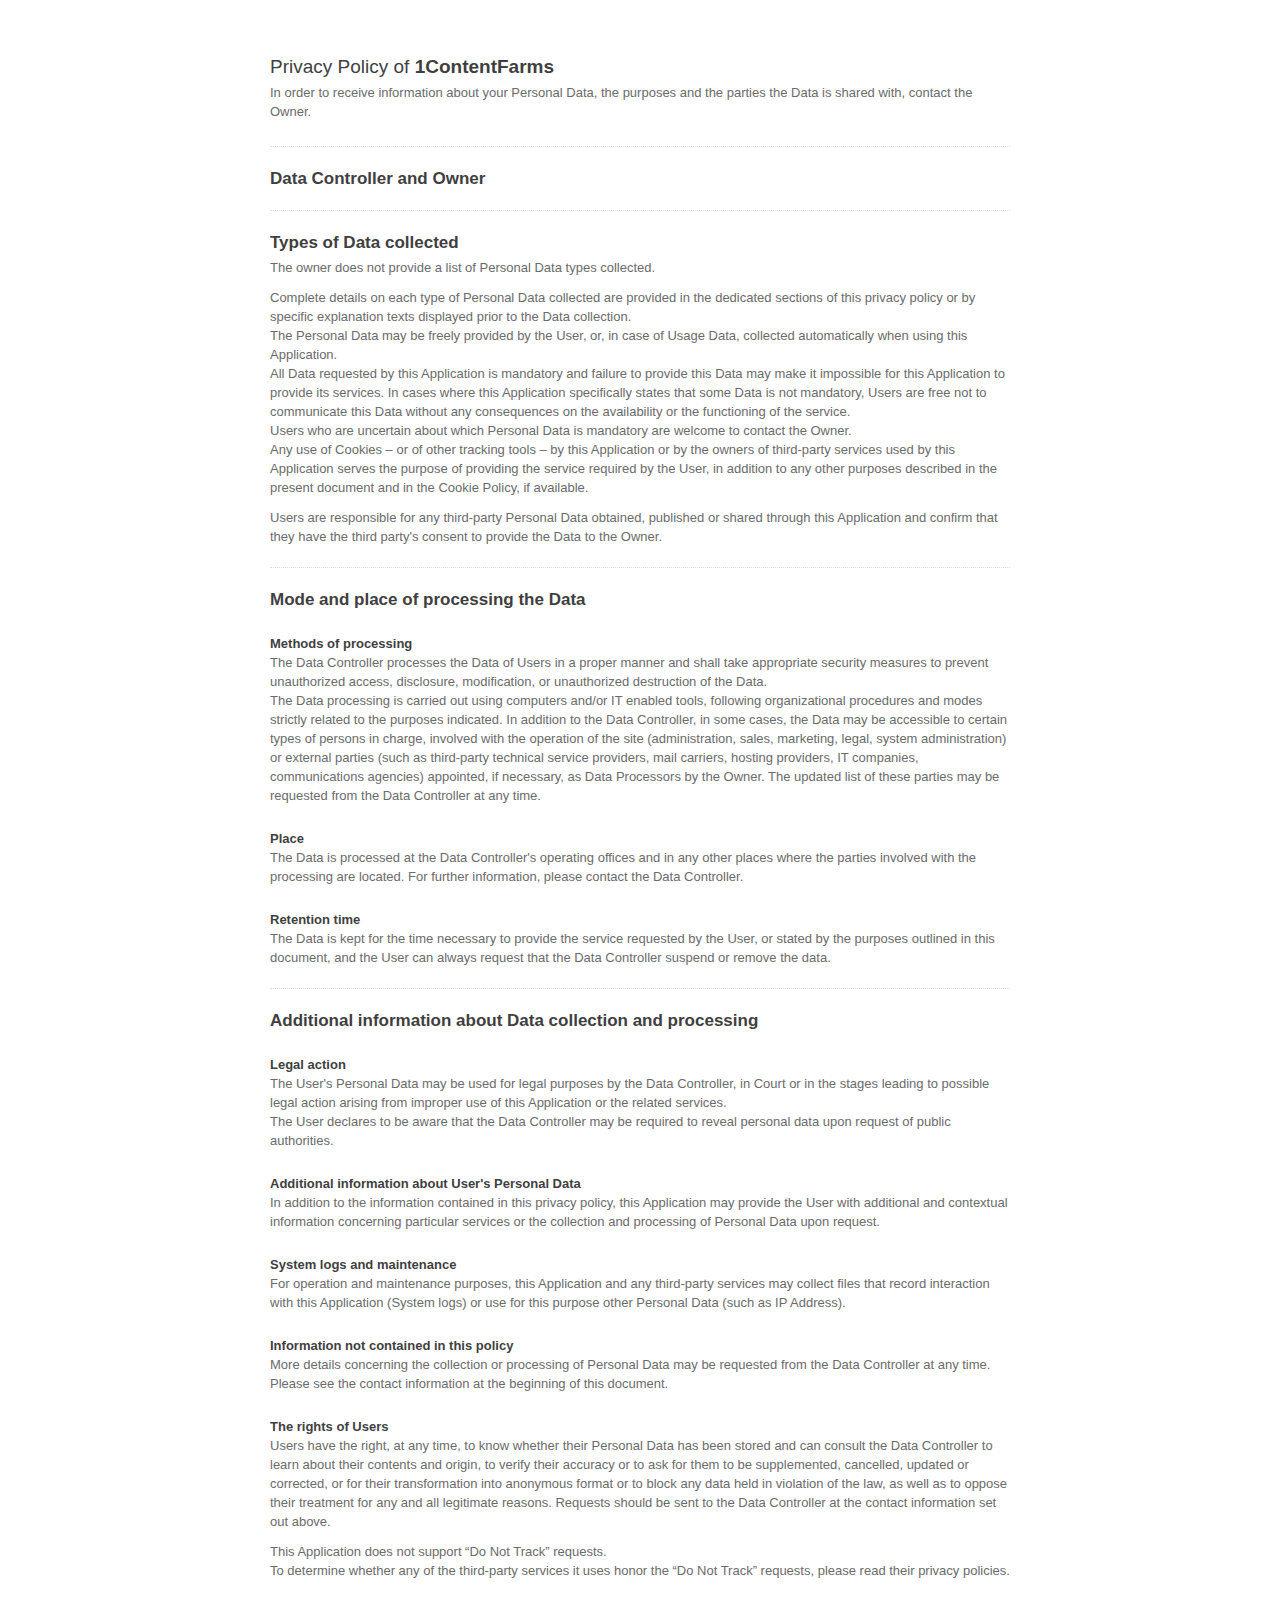
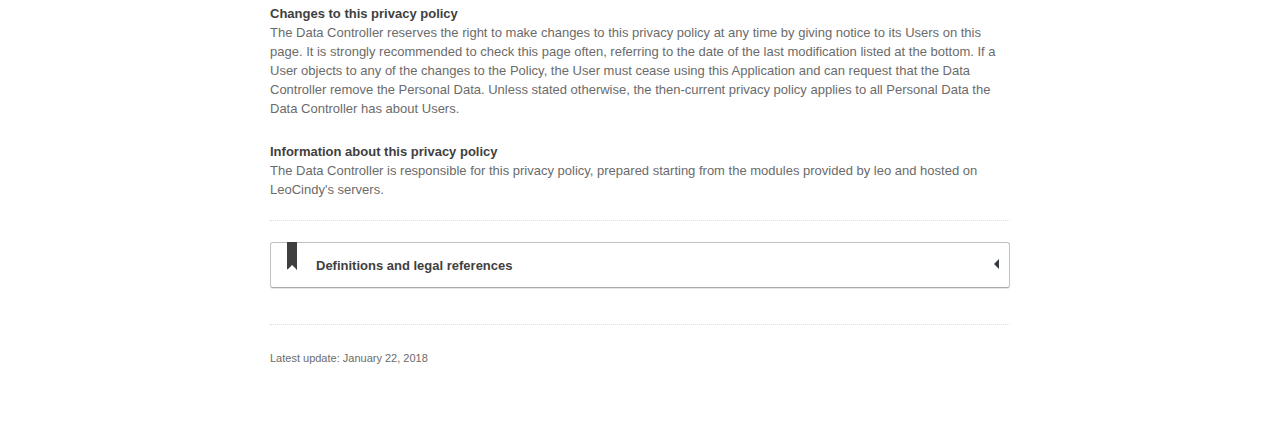
==== batteryApp/privacyPolicy/index.html @ fd8a0609 "upload PrivacyPolicy" ====
<!DOCTYPE html>
<html id="leo_policy" class="leo_fixed_policy">
<head>


    <title>Privacy Policy of 1ContentFarms</title>

    <meta content="This Application collects some Personal Data from its Users." name="description">
    <meta content="privacy policy" name="keywords">

    <meta http-equiv="Content-Language" content="en">
    <meta name="robots" content="noindex, follow">

    <meta http-equiv="Content-Type" content="text/html; charset=utf-8">

    <meta name="viewport" content="width=device-width">

    <link href="privacyPolicy.css" media="screen" rel="stylesheet" type="text/css">
    <script src="privacyPolicy.js" type="text/javascript"></script>

    <style type="text/css">#leo_policy #wbars {
        height: 648px;
    }
    </style>
</head>
<body>


<div id="wbars_all">
    <div class="l_container l_base_container">
        <div id="wbars">
            <div class="l_content legal_pp">


                <div class="l_header">

                    <h1>Privacy Policy of <strong>1ContentFarms</strong></h1>

                    <p>In order to receive information about your Personal Data, the purposes and the parties the Data
                        is shared with, contact the Owner.</p>
                </div> <!-- /header -->


                <div class="one_line_col">

                    <h2 id="owner_of_the_data">Data Controller and Owner</h2>


                </div> <!-- /one_line_col -->


                <div class="one_line_col">

                    <h2 id="types_of_data">Types of Data collected</h2>

                    <p>The owner does not provide a list of Personal Data types collected.</p>


                    <p>Complete details on each type of Personal Data collected are provided in the dedicated sections
                        of this privacy policy or by specific explanation texts displayed prior to the Data
                        collection.<br>The Personal Data may be freely provided by the User, or, in case of Usage Data,
                        collected automatically when using this Application.<br>All Data requested by this Application
                        is mandatory and failure to provide this Data may make it impossible for this Application to
                        provide its services. In cases where this Application specifically states that some Data is not
                        mandatory, Users are free not to communicate this Data without any consequences on the
                        availability or the functioning of the service.<br>Users who are uncertain about which Personal
                        Data is mandatory are welcome to contact the Owner.<br>Any use of Cookies – or of other tracking
                        tools – by this Application or by the owners of third-party services used by this Application
                        serves the purpose of providing the service required by the User, in addition to any other
                        purposes described in the present document and in the Cookie Policy, if available.</p>
                    <p>Users are responsible for any third-party Personal Data obtained, published or shared through
                        this Application and confirm that they have the third party's consent to provide the Data to the
                        Owner.</p>

                </div> <!-- /one_line_col -->


                <div class="one_line_col">

                    <h2 id="place_of_processing">Mode and place of processing the Data</h2>

                    <h3>Methods of processing</h3>

                    <p>The Data Controller processes the Data of Users in a proper manner and shall take appropriate
                        security measures to prevent unauthorized access, disclosure, modification, or unauthorized
                        destruction of the Data.<br>The Data processing is carried out using computers and/or IT enabled
                        tools, following organizational procedures and modes strictly related to the purposes indicated.
                        In addition to the Data Controller, in some cases, the Data may be accessible to certain types
                        of persons in charge, involved with the operation of the site (administration, sales, marketing,
                        legal, system administration) or external parties (such as third-party technical service
                        providers, mail carriers, hosting providers, IT companies, communications agencies) appointed,
                        if necessary, as Data Processors by the Owner. The updated list of these parties may be
                        requested from the Data Controller at any time.</p>

                    <h3>Place</h3>

                    <p>The Data is processed at the Data Controller's operating offices and in any other places where
                        the parties involved with the processing are located. For further information, please contact
                        the Data Controller.</p>

                    <h3>Retention time</h3>

                    <p>The Data is kept for the time necessary to provide the service requested by the User, or stated
                        by the purposes outlined in this document, and the User can always request that the Data
                        Controller suspend or remove the data.</p>

                </div> <!-- /one_line_col -->


                <div class="one_line_col">

                    <h2 id="further_data_processing_info">Additional information about Data collection and
                        processing</h2>

                    <h3>Legal action</h3>
                    <p>
                        The User's Personal Data may be used for legal purposes by the Data Controller, in Court or in
                        the stages leading to possible legal action arising from improper use of this Application or the
                        related services.<br>The User declares to be aware that the Data Controller may be required to
                        reveal personal data upon request of public authorities.
                    </p>

                    <h3>Additional information about User's Personal Data</h3>
                    <p>
                        In addition to the information contained in this privacy policy, this Application may provide
                        the User with additional and contextual information concerning particular services or the
                        collection and processing of Personal Data upon request.
                    </p>

                    <h3>System logs and maintenance</h3>
                    <p>
                        For operation and maintenance purposes, this Application and any third-party services may
                        collect files that record interaction with this Application (System logs) or use for this
                        purpose other Personal Data (such as IP Address).
                    </p>

                    <h3>Information not contained in this policy</h3>
                    <p>
                        More details concerning the collection or processing of Personal Data may be requested from the
                        Data Controller at any time. Please see the contact information at the beginning of this
                        document.
                    </p>

                    <h3>The rights of Users</h3>
                    <p>
                        Users have the right, at any time, to know whether their Personal Data has been stored and can
                        consult the Data Controller to learn about their contents and origin, to verify their accuracy
                        or to ask for them to be supplemented, cancelled, updated or corrected, or for their
                        transformation into anonymous format or to block any data held in violation of the law, as well
                        as to oppose their treatment for any and all legitimate reasons. Requests should be sent to the
                        Data Controller at the contact information set out above.
                    </p>
                    <p>
                        This Application does not support “Do Not Track” requests.<br>To determine whether any of the
                        third-party services it uses honor the “Do Not Track” requests, please read their privacy
                        policies.
                    </p>

                    <h3>Changes to this privacy policy</h3>
                    <p>
                        The Data Controller reserves the right to make changes to this privacy policy at any time by
                        giving notice to its Users on this page. It is strongly recommended to check this page often,
                        referring to the date of the last modification listed at the bottom. If a User objects to any of
                        the changes to the Policy, the User must cease using this Application and can request that the
                        Data Controller remove the Personal Data. Unless stated otherwise, the then-current privacy
                        policy applies to all Personal Data the Data Controller has about Users.
                    </p>

                    <h3>Information about this privacy policy</h3>
                    <p>
                        The Data Controller is responsible for this privacy policy, prepared starting from the modules
                        provided by leo and hosted on LeoCindy's servers.
                    </p>

                </div> <!-- /one_line_col -->

                <div class="one_line_col">

                    <div class="box_primary box_10 definitions expand collapsed">

                        <h3 class="expand-click w_icon_24 icon_ribbon">
                            Definitions and legal references
                        </h3>

                        <div class="expand-content" style="display: none;">

                            <h4>Personal Data (or Data)</h4>
                            <p>Any information regarding a natural person, a legal person, an institution or an
                                association, which is, or can be, identified, even indirectly, by reference to any other
                                information, including a personal identification number.</p>

                            <h4>Usage Data</h4>
                            <p>Information collected automatically from this Application (or third-party services
                                employed in this Application), which can include: the IP addresses or domain names of
                                the computers utilized by the Users who use this Application, the URI addresses (Uniform
                                Resource Identifier), the time of the request, the method utilized to submit the request
                                to the server, the size of the file received in response, the numerical code indicating
                                the status of the server's answer (successful outcome, error, etc.), the country of
                                origin, the features of the browser and the operating system utilized by the User, the
                                various time details per visit (e.g., the time spent on each page within the
                                Application) and the details about the path followed within the Application with special
                                reference to the sequence of pages visited, and other parameters about the device
                                operating system and/or the User's IT environment.</p>

                            <h4>User</h4>
                            <p>The individual using this Application, which must coincide with or be authorized by the
                                Data Subject, to whom the Personal Data refers.</p>

                            <h4>Data Subject</h4>
                            <p>The legal or natural person to whom the Personal Data refers.</p>

                            <h4>Data Processor (or Data Supervisor)</h4>
                            <p>The natural person, legal person, public administration or any other body, association or
                                organization authorized by the Data Controller to process the Personal Data in
                                compliance with this privacy policy.</p>

                            <h4>Data Controller (or Owner)</h4>
                            <p>The natural person, legal person, public administration or any other body, association or
                                organization with the right, also jointly with another Data Controller, to make
                                decisions regarding the purposes, and the methods of processing of Personal Data and the
                                means used, including the security measures concerning the operation and use of this
                                Application. The Data Controller, unless otherwise specified, is the Owner of this
                                Application.</p>

                            <h4>This Application</h4>
                            <p>The hardware or software tool by which the Personal Data of the User is collected.</p>


                            <hr>

                            <h4>Legal information</h4>
                            <p>Notice to European Users: this privacy statement has been prepared in fulfillment of the
                                obligations under Art. 10 of EC Directive n. 95/46/EC, and under the provisions of
                                Directive 2002/58/EC, as revised by Directive 2009/136/EC, on the subject of
                                Cookies.</p>
                            <p>This privacy policy relates solely to this Application.</p>

                        </div> <!-- /expand-content -->

                    </div> <!-- /box_primary -->

                </div> <!-- /one_line_col -->


                <div class="l_footer">

                    <p>
                        Latest update: January 22, 2018
                    </p>
                </div> <!-- /footer -->

            </div> <!-- /content -->
        </div> <!-- /wbars -->


    </div> <!-- /container base_container -->
</div> <!-- /wbars_wrapper -->


<script type="text/javascript">

    var privacyPolicy = new PrivacyPolicy({
        id: 1037308,
        noBrand: true
    });

    $(document).ready(function () {

        privacyPolicy.start();

        $(".expand-content").hide();
        $(".expand").addClass("collapsed");
        $(".expand .expand-click").click(function () {
            $(this).parents(".expand").toggleClass("collapsed");
            $(this).parents(".expand").toggleClass("expanded");
            $(this).parents(".expand-item").toggleClass("hover");
            $(this).children('.icon-17').toggleClass("icon-expand");
            $(this).children('.icon-17').toggleClass("icon-collapse");
            $(this).parents('.expand').children('.expand-content').slideToggle("fast");
        });

    });

</script>


</body>
</html>
---- batteryApp/privacyPolicy/privacyPolicy.css ----
html#leo_policy, #leo_policy body {
    margin: 0;
    padding: 0
}

html#leo_policy {
    overflow-y: scroll;
    font-size: 100%;
    -webkit-text-size-adjust: 100%;
    -ms-text-size-adjust: 100%
}

#leo_policy h1, #leo_policy h2, #leo_policy h3, #leo_policy h4, #leo_policy h5, #leo_policy h6, #leo_policy p, #leo_policy blockquote, #leo_policy pre, #leo_policy a, #leo_policy abbr, #leo_policy acronym, #leo_policy address, #leo_policy cite, #leo_policy code, #leo_policy del, #leo_policy dfn, #leo_policy em, #leo_policy img, #leo_policy q, #leo_policy s, #leo_policy samp, #leo_policy small, #leo_policy strike, #leo_policy strong, #leo_policy sub, #leo_policy sup, #leo_policy tt, #leo_policy var, #leo_policy dd, #leo_policy dl, #leo_policy dt, #leo_policy li, #leo_policy ol, #leo_policy ul, #leo_policy fieldset, #leo_policy form, #leo_policy label, #leo_policy legend, #leo_policy button, #leo_policy table, #leo_policy caption, #leo_policy tbody, #leo_policy tfoot, #leo_policy thead, #leo_policy tr, #leo_policy th, #leo_policy td {
    margin: 0;
    padding: 0;
    border: 0;
    font-weight: normal;
    font-style: normal;
    font-size: 100%;
    line-height: 1;
    font-family: inherit
}

#leo_policy table {
    border-collapse: collapse;
    border-spacing: 0
}

#leo_policy ol, #leo_policy ul {
    list-style: none
}

#leo_policy q:before, #leo_policy q:after, #leo_policy blockquote:before, #leo_policy blockquote:after {
    content: ""
}

#leo_policy a:focus {
    outline: thin dotted
}

#leo_policy a:hover, #leo_policy a:active {
    outline: 0
}

#leo_policy article, #leo_policy aside, #leo_policy details, #leo_policy figcaption, #leo_policy figure, #leo_policy footer, #leo_policy header, #leo_policy hgroup, #leo_policy nav, #leo_policy section {
    display: block
}

#leo_policy audio, #leo_policy canvas, #leo_policy video {
    display: inline-block;
    *display: inline;
    *zoom: 1
}

#leo_policy audio:not([controls]) {
    display: none
}

#leo_policy sub, #leo_policy sup {
    font-size: 75%;
    line-height: 0;
    position: relative;
    vertical-align: baseline
}

#leo_policy sup {
    top: -0.5em
}

#leo_policy sub {
    bottom: -0.25em
}

#leo_policy img {
    border: 0;
    -ms-interpolation-mode: bicubic
}

#leo_policy button, #leo_policy input, #leo_policy select, #leo_policy textarea {
    font-size: 100%;
    margin: 0;
    vertical-align: baseline;
    *vertical-align: middle
}

#leo_policy button, #leo_policy input {
    line-height: normal;
    *overflow: visible
}

#leo_policy button::-moz-focus-inner, #leo_policy input::-moz-focus-inner {
    border: 0;
    padding: 0
}

#leo_policy button, #leo_policy input[type="button"], #leo_policy input[type="reset"], #leo_policy input[type="submit"] {
    cursor: pointer;
    -webkit-appearance: button
}

#leo_policy input[type="search"] {
    -webkit-appearance: textfield;
    -webkit-box-sizing: content-box;
    -moz-box-sizing: content-box;
    box-sizing: content-box
}

#leo_policy input[type="search"]::-webkit-search-decoration {
    -webkit-appearance: none
}

#leo_policy textarea {
    overflow: auto;
    vertical-align: top
}

html#leo_policy {
    -webkit-font-smoothing: antialiased
}

#leo_policy p {
    font-size: 13px;
    font-weight: normal;
    line-height: 18px;
    margin-bottom: 9px
}

#leo_policy p small {
    font-size: 11px;
    color: #bfbfbf
}

#leo_policy h1, #leo_policy h2, #leo_policy h3, #leo_policy h4, #leo_policy h5, #leo_policy h6 {
    font-weight: bold;
    color: #59636d
}

#leo_policy h1 {
    margin-bottom: 18px;
    font-size: 30px;
    line-height: 36px
}

#leo_policy h1 small {
    font-size: 18px
}

#leo_policy h2 {
    font-size: 24px;
    margin-bottom: 18px;
    line-height: 27px
}

#leo_policy h2 small {
    font-size: 14px
}

#leo_policy h3, #leo_policy h4, #leo_policy h5, #leo_policy h6 {
    margin-bottom: 9px
}

#leo_policy h3 {
    font-size: 18px
}

#leo_policy h3 small {
    font-size: 14px
}

#leo_policy h4 {
    font-size: 16px
}

#leo_policy h4 small {
    font-weight: bold;
    font-size: 13px
}

#leo_policy h5 {
    font-size: 14px
}

#leo_policy h6 {
    font-size: 13px;
    color: #bfbfbf;
    text-transform: uppercase
}

#leo_policy ul ul, #leo_policy ul ol, #leo_policy ol ol, #leo_policy ol ul {
    margin: 0
}

#leo_policy ul.styled, #leo_policy ul {
    list-style: disc;
    padding-top: 5px
}

#leo_policy ul.styled li, #leo_policy ul li {
    list-style: disc;
    line-height: 19px;
    font-size: 13px;
    margin-left: 30px;
    margin-top: 2px
}

#leo_policy ol {
    list-style: decimal
}

#leo_policy ul.unstyled {
    list-style: none;
    margin-left: 0
}

#leo_policy dl {
    margin-bottom: 18px
}

#leo_policy dl dt, #leo_policy dl dd {
    line-height: 18px
}

#leo_policy dl dt {
    font-weight: bold
}

#leo_policy dl dd {
    margin-left: 9px
}

#leo_policy hr {
    margin: 0 0 19px;
    border: 0;
    border-bottom: 1px solid #eee
}

#leo_policy strong {
    font-style: inherit;
    font-weight: bold
}

#leo_policy em {
    font-style: italic;
    font-weight: inherit;
    line-height: inherit
}

#leo_policy .muted {
    color: #bfbfbf
}

#leo_policy blockquote {
    margin-bottom: 18px;
    border-left: 5px solid #eee;
    padding-left: 15px
}

#leo_policy blockquote p {
    font-size: 14px;
    font-weight: 300;
    line-height: 18px;
    margin-bottom: 0
}

#leo_policy blockquote small {
    display: block;
    font-size: 12px;
    font-weight: 300;
    line-height: 18px;
    color: #bfbfbf
}

#leo_policy blockquote small:before {
    content: '\2014 \00A0'
}

#leo_policy address {
    display: block;
    line-height: 18px;
    margin-bottom: 18px
}

#leo_policy code, #leo_policy pre {
    padding: 0 3px 2px;
    font-family: Monaco, Andale Mono, Courier New, monospace;
    font-size: 12px;
    -webkit-border-radius: 3px;
    -moz-border-radius: 3px;
    border-radius: 3px
}

#leo_policy code {
    background-color: #fee9cc;
    color: rgba(0, 0, 0, 0.75);
    padding: 1px 3px
}

#leo_policy pre {
    background-color: #f5f5f5;
    display: block;
    padding: 17px;
    margin: 0 0 18px;
    line-height: 18px;
    font-size: 12px;
    border: 1px solid #ccc;
    border: 1px solid rgba(0, 0, 0, 0.15);
    -webkit-border-radius: 3px;
    -moz-border-radius: 3px;
    border-radius: 3px;
    white-space: pre;
    white-space: pre-wrap;
    word-wrap: break-word
}

#leo_policy .breadcrumbs {
    padding: 0 0 10px 0;
    margin-bottom: 30px;
    border-bottom: 1px solid #f6f6f6;
    width: 100%
}

#leo_policy .breadcrumbs > li {
    float: left;
    filter: alpha(opacity=50);
    -khtml-opacity: .5;
    -moz-opacity: .5;
    opacity: .5
}

#leo_policy .breadcrumbs > li:not(:last-child):after {
    color: #333b43;
    padding: 0 10px;
    content: "\203a"
}

#leo_policy .breadcrumbs + .pills, #leo_policy .breadcrumbs + .sec_tabs {
    margin-top: -15px
}

#leo_policy .table {
    display: table;
    border-collapse: collapse;
    padding: 0 !important;
    margin: 0
}

#leo_policy .cust_row {
    display: table-row;
    margin: 0
}

#leo_policy .column {
    display: table-cell;
    vertical-align: top;
    padding: 30px
}

#leo_policy .box_primary {
    border: 1px solid #c0c1c1;
    border-bottom-color: #a8aaab;
    -webkit-box-shadow: 0 1px 0 #ebebec;
    -moz-box-shadow: 0 1px 0 #ebebec;
    box-shadow: 0 1px 0 #ebebec;
    -webkit-box-shadow: 0 1px 0 rgba(0, 0, 0, 0.1);
    -moz-box-shadow: 0 1px 0 rgba(0, 0, 0, 0.1);
    box-shadow: 0 1px 0 rgba(0, 0, 0, 0.1);
    background: #FFF
}

#leo_policy .box_content {
    -webkit-border-radius: 4px;
    -moz-border-radius: 4px;
    border-radius: 4px;
    padding: 30px
}

#leo_policy .box_content .l_content {
    padding: 30px
}

#leo_policy .box_content .l_content > hr {
    width: 686px;
    margin-left: -30px;
    margin-right: -30px
}

#leo_policy .box_content .aside {
    width: 191px;
    padding: 30px
}

#leo_policy .box_content .aside.aside-right {
    border-left: 1px solid #dfdfdf
}

#leo_policy .table > .box_content {
    padding: 0
}

#leo_policy .box_10 {
    padding: 10px;
    -webkit-border-radius: 3px;
    -moz-border-radius: 3px;
    border-radius: 3px;
    margin-bottom: 15px
}

#leo_policy .box_10 > h4 {
    margin-bottom: 0;
    font-size: 13px
}

#leo_policy .box_10 > .w_icon, #leo_policy .box_10.expand > .w_icon, #leo_policy .box_10 > .w_icon.expand-click, #leo_policy .box_10.expand > .w_icon.expand-click {
    padding-left: 45px;
    background-repeat: no-repeat;
    background-color: transparent;
    background-position-x: 10px;
    background-position-y: 7px;
    background-position: 10px 7px
}

#leo_policy .box_10 > .w_icon_16, #leo_policy .box_10.expand > .w_icon_16, #leo_policy .box_10 > .w_icon_16.expand-click, #leo_policy .box_10.expand > .w_icon_16.expand-click {
    padding-left: 40px;
    background-repeat: no-repeat;
    background-color: transparent;
    background-position-x: 11px;
    background-position-y: 11px;
    background-position: 11px 11px
}

#leo_policy .box_10 > .w_icon_24, #leo_policy .box_10.expand > .w_icon_24, #leo_policy .box_10 > .w_icon_24.expand-click, #leo_policy .box_10.expand > .w_icon_24.expand-click {
    padding-left: 45px;
    background-repeat: no-repeat;
    background-color: transparent;
    background-position-x: 10px;
    background-position-y: 10px;
    background-position: 10px 10px
}

#leo_policy .box_5 {
    padding: 5px;
    -webkit-border-radius: 3px;
    -moz-border-radius: 3px;
    border-radius: 3px;
    font-size: 11px;
    margin-bottom: 15px
}

#leo_policy .box_5 hr {
    padding-top: 5px;
    margin: 0 -5px 5px -5px;
    border: 0;
    border-bottom: 1px solid #ac3737
}

#leo_policy .box_5.w_icon_16 {
    padding-left: 30px;
    background-repeat: no-repeat;
    background-position-x: 8px;
    background-position-y: 6px;
    background-position: 8px 6px
}

#leo_policy .box_5.w_icon_16 hr {
    width: 100%;
    padding-left: 30px;
    padding-right: 5px;
    margin-left: -30px;
    margin-right: -5px
}

#leo_policy .box_5.w_icon_16.red {
    background-image: url([data-uri]%2F%2F%2F8AAAD%2F%2F%2F8AAAAAAAD%2F%2F%2F%2F%2F%2F%2F%2FT09P%2F%2F%2F%2F9%2Ff3Y2Nj9%2Ff39%2Ff3d3d3%2F%2F%2F%2F8%2FPz39%2Ff19fX%2B%2Fv79%2Ff34%2BPj5%2Bfn8%2FPz9%2Ff3%2F%2F%2F8ZO4GEAAAAGXRSTlMAEB0gMDNAUHSAgYSRoaWwsra3weLl5fLyUJhrdwAAAF1JREFUeF6NzUcWhCAAwFAQsIPOWCD3v6gPxLYjy7%2BJKE1Ok%2FxAD%2BMbFIB6wYIxLA%2FUbEJAc8PKHmG9oAOkArq8DICdgXCuLUA7EDkBsd%2BfWALnyXmXoNImpytR0AEwdQcUE5t8VQAAAABJRU5ErkJggg%3D%3D)
}

#leo_policy .box_thumb {
    background: #FFF;
    -webkit-box-shadow: 0 0 1px #a3a3a3, 0 1px 1px #a3a3a3;
    -moz-box-shadow: 0 0 1px #a3a3a3, 0 1px 1px #a3a3a3;
    box-shadow: 0 0 1px #a3a3a3, 0 1px 1px #a3a3a3;
    padding: 6px
}

#leo_policy footer {
    margin-top: 17px;
    padding-top: 17px;
    border-top: 1px solid #eee
}

#leo_policy hr {
    padding-top: 15px;
    margin: 0 0 15px 0
}

#leo_policy hr.primary {
    border: 0;
    border-bottom: 1px solid #dfdfdf;
    -webkit-box-shadow: 0 1px 0 #f7f7f7;
    -moz-box-shadow: 0 1px 0 #f7f7f7;
    box-shadow: 0 1px 0 #f7f7f7
}

#leo_policy .btn {
    cursor: pointer;
    display: inline-block;
    font-weight: bold;
    background-color: #f3f3f3;
    background-repeat: repeat-x;
    background-image: -khtml-gradient(linear, left top, left bottom, from(#fafafa), to(#f3f3f3));
    background-image: -moz-linear-gradient(top, #fafafa, #f3f3f3);
    background-image: -ms-linear-gradient(top, #fafafa, #f3f3f3);
    background-image: -webkit-gradient(linear, left top, left bottom, color-stop(0, #fafafa), color-stop(100%, #f3f3f3));
    background-image: -webkit-linear-gradient(top, #fafafa, #f3f3f3);
    background-image: -o-linear-gradient(top, #fafafa, #f3f3f3);
    background-image: linear-gradient(top, #fafafa, #f3f3f3);
    filter: progid:DXImageTransform.Microsoft.gradient(startColorstr='#fafafa', endColorstr='#f3f3f3', GradientType=0);
    text-shadow: 0 -1px 0 rgba(0, 0, 0, 0.25);
    border-color: #f3f3f3 #f3f3f3 #cdcdcd;
    border-color: rgba(0, 0, 0, 0.1) rgba(0, 0, 0, 0.1) rgba(0, 0, 0, 0.25);
    padding: 0 20px;
    line-height: 38px;
    text-shadow: 0 1px 1px rgba(255, 255, 255, 0.75);
    color: #54616b;
    font-size: 13px;
    border: 1px solid #ccc;
    border-bottom-color: #bbb;
    -webkit-border-radius: 3px;
    -moz-border-radius: 3px;
    border-radius: 3px;
    -webkit-box-shadow: inset 0 0 0 1px #fff, 0 1px 0 #ddd;
    -moz-box-shadow: inset 0 0 0 1px #fff, 0 1px 0 #ddd;
    box-shadow: inset 0 0 0 1px #fff, 0 1px 0 #ddd;
    border-collapse: separate;
    -webkit-transition: .1s linear all;
    -moz-transition: .1s linear all;
    -ms-transition: .1s linear all;
    -o-transition: .1s linear all;
    transition: .1s linear all
}

#leo_policy .btn:hover {
    background-position: 0 -15px;
    text-decoration: none
}

#leo_policy .btn:focus {
    outline: 1px dotted #666
}

#leo_policy .btn.primary {
    color: #fff;
    background-color: #018ff3;
    background-repeat: repeat-x;
    background-image: -khtml-gradient(linear, left top, left bottom, from(#0d9bff), to(#018ff3));
    background-image: -moz-linear-gradient(top, #0d9bff, #018ff3);
    background-image: -ms-linear-gradient(top, #0d9bff, #018ff3);
    background-image: -webkit-gradient(linear, left top, left bottom, color-stop(0, #0d9bff), color-stop(100%, #018ff3));
    background-image: -webkit-linear-gradient(top, #0d9bff, #018ff3);
    background-image: -o-linear-gradient(top, #0d9bff, #018ff3);
    background-image: linear-gradient(top, #0d9bff, #018ff3);
    filter: progid:DXImageTransform.Microsoft.gradient(startColorstr='#0d9bff', endColorstr='#018ff3', GradientType=0);
    text-shadow: 0 -1px 0 rgba(0, 0, 0, 0.25);
    border-color: #018ff3 #018ff3 #0162a7;
    border-color: rgba(0, 0, 0, 0.1) rgba(0, 0, 0, 0.1) rgba(0, 0, 0, 0.25);
    -webkit-box-shadow: inset 0 0 0 1px #48aef6, 0 1px 0 #ccc;
    -moz-box-shadow: inset 0 0 0 1px #48aef6, 0 1px 0 #ccc;
    box-shadow: inset 0 0 0 1px #48aef6, 0 1px 0 #ccc;
    text-shadow: 0 1px 1px #0493f6;
    border-color: #0c6eb3
}

#leo_policy .btn:active {
    -webkit-box-shadow: inset 0 2px 4px rgba(0, 0, 0, 0.25), 0 1px 2px rgba(0, 0, 0, 0.05);
    -moz-box-shadow: inset 0 2px 4px rgba(0, 0, 0, 0.25), 0 1px 2px rgba(0, 0, 0, 0.05);
    box-shadow: inset 0 2px 4px rgba(0, 0, 0, 0.25), 0 1px 2px rgba(0, 0, 0, 0.05)
}

#leo_policy .btn.disabled {
    cursor: default;
    background-image: none;
    filter: progid:DXImageTransform.Microsoft.gradient(enabled=false);
    filter: alpha(opacity=65);
    -khtml-opacity: .65;
    -moz-opacity: .65;
    opacity: .65;
    -webkit-box-shadow: none;
    -moz-box-shadow: none;
    box-shadow: none
}

#leo_policy .btn[disabled] {
    cursor: default;
    background-image: none;
    filter: progid:DXImageTransform.Microsoft.gradient(enabled=false);
    filter: alpha(opacity=65);
    -khtml-opacity: .65;
    -moz-opacity: .65;
    opacity: .65;
    -webkit-box-shadow: none;
    -moz-box-shadow: none;
    box-shadow: none
}

#leo_policy .btn.large {
    font-size: 16px;
    line-height: normal;
    padding: 0 14px;
    -webkit-border-radius: 6px;
    -moz-border-radius: 6px;
    border-radius: 6px
}

#leo_policy .btn.mid_large {
    padding: 0 10px;
    line-height: 32px;
    font-size: 13px
}

#leo_policy .btn.mid {
    padding: 0 10px;
    line-height: 28px;
    font-size: 11px
}

#leo_policy .btn.small {
    padding: 0 8px;
    line-height: 18px;
    font-size: 11px
}

#leo_policy :root .alert-message, #leo_policy :root .btn {
    border-radius: 0 \0
}

#leo_policy button.btn::-moz-focus-inner, #leo_policy input[type=submit].btn::-moz-focus-inner {
    padding: 0;
    border: 0
}

#leo_policy .circle {
    font-size: 11px;
    line-height: 18px;
    width: 18px;
    padding: 0;
    text-align: center;
    -webkit-border-radius: 11px;
    -moz-border-radius: 11px;
    border-radius: 11px
}

#leo_policy .circle.small {
    width: 14px;
    line-height: 14px;
    -webkit-border-radius: 9px;
    -moz-border-radius: 9px;
    border-radius: 9px;
    padding: 0
}

#leo_policy .blue {
    color: #fff;
    background-color: #018ff3;
    background-repeat: repeat-x;
    background-image: -khtml-gradient(linear, left top, left bottom, from(#0d9bff), to(#018ff3));
    background-image: -moz-linear-gradient(top, #0d9bff, #018ff3);
    background-image: -ms-linear-gradient(top, #0d9bff, #018ff3);
    background-image: -webkit-gradient(linear, left top, left bottom, color-stop(0, #0d9bff), color-stop(100%, #018ff3));
    background-image: -webkit-linear-gradient(top, #0d9bff, #018ff3);
    background-image: -o-linear-gradient(top, #0d9bff, #018ff3);
    background-image: linear-gradient(top, #0d9bff, #018ff3);
    filter: progid:DXImageTransform.Microsoft.gradient(startColorstr='#0d9bff', endColorstr='#018ff3', GradientType=0);
    text-shadow: 0 -1px 0 rgba(0, 0, 0, 0.25);
    border-color: #018ff3 #018ff3 #0162a7;
    border-color: rgba(0, 0, 0, 0.1) rgba(0, 0, 0, 0.1) rgba(0, 0, 0, 0.25);
    -webkit-box-shadow: inset 0 0 0 1px #48aef6, 0 1px 0 #ccc;
    -moz-box-shadow: inset 0 0 0 1px #48aef6, 0 1px 0 #ccc;
    box-shadow: inset 0 0 0 1px #48aef6, 0 1px 0 #ccc;
    text-shadow: 0 1px 1px #0493f6;
    border-color: #0c6eb3
}

#leo_policy .yellow {
    color: #6d693d;
    background-color: #fbf9e3;
    background-repeat: repeat-x;
    background-image: -khtml-gradient(linear, left top, left bottom, from(#fbf9e3), to(#fbf9e3));
    background-image: -moz-linear-gradient(top, #fbf9e3, #fbf9e3);
    background-image: -ms-linear-gradient(top, #fbf9e3, #fbf9e3);
    background-image: -webkit-gradient(linear, left top, left bottom, color-stop(0, #fbf9e3), color-stop(100%, #fbf9e3));
    background-image: -webkit-linear-gradient(top, #fbf9e3, #fbf9e3);
    background-image: -o-linear-gradient(top, #fbf9e3, #fbf9e3);
    background-image: linear-gradient(top, #fbf9e3, #fbf9e3);
    filter: progid:DXImageTransform.Microsoft.gradient(startColorstr='#fbf9e3', endColorstr='#fbf9e3', GradientType=0);
    text-shadow: 0 -1px 0 rgba(0, 0, 0, 0.25);
    border-color: #fbf9e3 #fbf9e3 #f1eba0;
    border-color: rgba(0, 0, 0, 0.1) rgba(0, 0, 0, 0.1) rgba(0, 0, 0, 0.25);
    -webkit-box-shadow: inset 0 0 0 1px #fdfcf2, 0 1px 0 #e7e3bd;
    -moz-box-shadow: inset 0 0 0 1px #fdfcf2, 0 1px 0 #e7e3bd;
    box-shadow: inset 0 0 0 1px #fdfcf2, 0 1px 0 #e7e3bd;
    text-shadow: 0 1px 1px #fdfcf1;
    border-color: #c9c6a2
}

#leo_policy .red {
    color: #FFF;
    background-color: #d34141;
    background-repeat: repeat-x;
    background-image: -khtml-gradient(linear, left top, left bottom, from(#d34141), to(#d34141));
    background-image: -moz-linear-gradient(top, #d34141, #d34141);
    background-image: -ms-linear-gradient(top, #d34141, #d34141);
    background-image: -webkit-gradient(linear, left top, left bottom, color-stop(0, #d34141), color-stop(100%, #d34141));
    background-image: -webkit-linear-gradient(top, #d34141, #d34141);
    background-image: -o-linear-gradient(top, #d34141, #d34141);
    background-image: linear-gradient(top, #d34141, #d34141);
    filter: progid:DXImageTransform.Microsoft.gradient(startColorstr='#d34141', endColorstr='#d34141', GradientType=0);
    text-shadow: 0 -1px 0 rgba(0, 0, 0, 0.25);
    border-color: #d34141 #d34141 #a22626;
    border-color: rgba(0, 0, 0, 0.1) rgba(0, 0, 0, 0.1) rgba(0, 0, 0, 0.25);
    -webkit-box-shadow: inset 0 0 0 1px #d56264, 0 1px 0 #d6c3c4;
    -moz-box-shadow: inset 0 0 0 1px #d56264, 0 1px 0 #d6c3c4;
    box-shadow: inset 0 0 0 1px #d56264, 0 1px 0 #d6c3c4;
    text-shadow: 0 1px 1px #a93434;
    border-color: #ac3737
}

#leo_policy .red a, #leo_policy .red a:hover:not(.btn) {
    color: #FFF
}

#leo_policy .red a {
    border-bottom-color: rgba(247, 247, 247, 0.3)
}

#leo_policy .red a:hover {
    border-bottom-color: rgba(247, 247, 247, 0.6)
}

#leo_policy .green {
    color: #4d6c47;
    background-color: #e8fae3;
    background-repeat: repeat-x;
    background-image: -khtml-gradient(linear, left top, left bottom, from(#e9fae5), to(#e8fae3));
    background-image: -moz-linear-gradient(top, #e9fae5, #e8fae3);
    background-image: -ms-linear-gradient(top, #e9fae5, #e8fae3);
    background-image: -webkit-gradient(linear, left top, left bottom, color-stop(0, #e9fae5), color-stop(100%, #e8fae3));
    background-image: -webkit-linear-gradient(top, #e9fae5, #e8fae3);
    background-image: -o-linear-gradient(top, #e9fae5, #e8fae3);
    background-image: linear-gradient(top, #e9fae5, #e8fae3);
    filter: progid:DXImageTransform.Microsoft.gradient(startColorstr='#e9fae5', endColorstr='#e8fae3', GradientType=0);
    text-shadow: 0 -1px 0 rgba(0, 0, 0, 0.25);
    border-color: #e8fae3 #e8fae3 #b3eea2;
    border-color: rgba(0, 0, 0, 0.1) rgba(0, 0, 0, 0.1) rgba(0, 0, 0, 0.25);
    -webkit-box-shadow: inset 0 0 0 1px #edfbe9, 0 1px 0 #dfeadd;
    -moz-box-shadow: inset 0 0 0 1px #edfbe9, 0 1px 0 #dfeadd;
    box-shadow: inset 0 0 0 1px #edfbe9, 0 1px 0 #dfeadd;
    text-shadow: 0 1px 1px #FFF;
    border-color: #9fca96
}

#leo_policy .iubgreen {
    color: #fff;
    background-color: #1aa779;
    background-repeat: repeat-x;
    background-image: -khtml-gradient(linear, left top, left bottom, from(#26b385), to(#1aa779));
    background-image: -moz-linear-gradient(top, #26b385, #1aa779);
    background-image: -ms-linear-gradient(top, #26b385, #1aa779);
    background-image: -webkit-gradient(linear, left top, left bottom, color-stop(0, #26b385), color-stop(100%, #1aa779));
    background-image: -webkit-linear-gradient(top, #26b385, #1aa779);
    background-image: -o-linear-gradient(top, #26b385, #1aa779);
    background-image: linear-gradient(top, #26b385, #1aa779);
    filter: progid:DXImageTransform.Microsoft.gradient(startColorstr='#26b385', endColorstr='#1aa779', GradientType=0);
    text-shadow: 0 -1px 0 rgba(0, 0, 0, 0.25);
    border-color: #1aa779 #1aa779 #106549;
    border-color: rgba(0, 0, 0, 0.1) rgba(0, 0, 0, 0.1) rgba(0, 0, 0, 0.25);
    -webkit-box-shadow: inset 0 0 0 1px #67c8af, 0 1px 0 #dfeadd;
    -moz-box-shadow: inset 0 0 0 1px #67c8af, 0 1px 0 #dfeadd;
    box-shadow: inset 0 0 0 1px #67c8af, 0 1px 0 #dfeadd;
    text-shadow: 0 1px 1px #1a926a;
    border-color: #1a926a
}

#leo_policy .azure {
    color: #364048;
    background-color: #d5dfeb;
    background-repeat: repeat-x;
    background-image: -khtml-gradient(linear, left top, left bottom, from(#d5dfeb), to(#d5dfeb));
    background-image: -moz-linear-gradient(top, #d5dfeb, #d5dfeb);
    background-image: -ms-linear-gradient(top, #d5dfeb, #d5dfeb);
    background-image: -webkit-gradient(linear, left top, left bottom, color-stop(0, #d5dfeb), color-stop(100%, #d5dfeb));
    background-image: -webkit-linear-gradient(top, #d5dfeb, #d5dfeb);
    background-image: -o-linear-gradient(top, #d5dfeb, #d5dfeb);
    background-image: linear-gradient(top, #d5dfeb, #d5dfeb);
    filter: progid:DXImageTransform.Microsoft.gradient(startColorstr='#d5dfeb', endColorstr='#d5dfeb', GradientType=0);
    text-shadow: 0 -1px 0 rgba(0, 0, 0, 0.25);
    border-color: #d5dfeb #d5dfeb #a1b8d2;
    border-color: rgba(0, 0, 0, 0.1) rgba(0, 0, 0, 0.1) rgba(0, 0, 0, 0.25);
    -webkit-box-shadow: inset 0 0 0 1px #e5ecf3, 0 1px 0 #dfe2e4;
    -moz-box-shadow: inset 0 0 0 1px #e5ecf3, 0 1px 0 #dfe2e4;
    box-shadow: inset 0 0 0 1px #e5ecf3, 0 1px 0 #dfe2e4;
    text-shadow: 0 1px 1px #FFF;
    border-color: #a6b1b9
}

#leo_policy .white {
    color: #54616b;
    background-color: #f3f6f9;
    background-repeat: repeat-x;
    background-image: -khtml-gradient(linear, left top, left bottom, from(#fff), to(#f3f6f9));
    background-image: -moz-linear-gradient(top, #fff, #f3f6f9);
    background-image: -ms-linear-gradient(top, #fff, #f3f6f9);
    background-image: -webkit-gradient(linear, left top, left bottom, color-stop(0, #fff), color-stop(100%, #f3f6f9));
    background-image: -webkit-linear-gradient(top, #fff, #f3f6f9);
    background-image: -o-linear-gradient(top, #fff, #f3f6f9);
    background-image: linear-gradient(top, #fff, #f3f6f9);
    filter: progid:DXImageTransform.Microsoft.gradient(startColorstr='#ffffff', endColorstr='#f3f6f9', GradientType=0);
    text-shadow: 0 -1px 0 rgba(0, 0, 0, 0.25);
    border-color: #f3f6f9 #f3f6f9 #c0d0e0;
    border-color: rgba(0, 0, 0, 0.1) rgba(0, 0, 0, 0.1) rgba(0, 0, 0, 0.25);
    -webkit-box-shadow: inset 0 0 0 1px #f9fbfc, 0 1px 0 #dfe2e4;
    -moz-box-shadow: inset 0 0 0 1px #f9fbfc, 0 1px 0 #dfe2e4;
    box-shadow: inset 0 0 0 1px #f9fbfc, 0 1px 0 #dfe2e4;
    text-shadow: 0 1px 1px #FFF;
    border-color: #c3c7cf
}

#leo_policy .black {
    color: #FFF;
    background-color: #394147;
    background-repeat: repeat-x;
    background-image: -khtml-gradient(linear, left top, left bottom, from(#394147), to(#394147));
    background-image: -moz-linear-gradient(top, #394147, #394147);
    background-image: -ms-linear-gradient(top, #394147, #394147);
    background-image: -webkit-gradient(linear, left top, left bottom, color-stop(0, #394147), color-stop(100%, #394147));
    background-image: -webkit-linear-gradient(top, #394147, #394147);
    background-image: -o-linear-gradient(top, #394147, #394147);
    background-image: linear-gradient(top, #394147, #394147);
    filter: progid:DXImageTransform.Microsoft.gradient(startColorstr='#394147', endColorstr='#394147', GradientType=0);
    text-shadow: 0 -1px 0 rgba(0, 0, 0, 0.25);
    border-color: #394147 #394147 #171a1d;
    border-color: rgba(0, 0, 0, 0.1) rgba(0, 0, 0, 0.1) rgba(0, 0, 0, 0.25);
    -webkit-box-shadow: inset 0 0 0 1px #4a555c, 0 1px 0 #a3a3a3;
    -moz-box-shadow: inset 0 0 0 1px #4a555c, 0 1px 0 #a3a3a3;
    box-shadow: inset 0 0 0 1px #4a555c, 0 1px 0 #a3a3a3;
    text-shadow: 0 1px 1px #32393f;
    border-color: #0e1012
}

#leo_policy .trasp {
    color: #333b43;
    background-color: #fff;
    background-repeat: repeat-x;
    background-image: -khtml-gradient(linear, left top, left bottom, from(#fff), to(#fff));
    background-image: -moz-linear-gradient(top, #fff, #fff);
    background-image: -ms-linear-gradient(top, #fff, #fff);
    background-image: -webkit-gradient(linear, left top, left bottom, color-stop(0, #fff), color-stop(100%, #fff));
    background-image: -webkit-linear-gradient(top, #fff, #fff);
    background-image: -o-linear-gradient(top, #fff, #fff);
    background-image: linear-gradient(top, #fff, #fff);
    filter: progid:DXImageTransform.Microsoft.gradient(startColorstr='#ffffff', endColorstr='#ffffff', GradientType=0);
    text-shadow: 0 -1px 0 rgba(0, 0, 0, 0.25);
    border-color: #fff #fff #d9d9d9;
    border-color: rgba(0, 0, 0, 0.1) rgba(0, 0, 0, 0.1) rgba(0, 0, 0, 0.25);
    -webkit-box-shadow: 0 1px 1px #979797, 0 1px 0 #6c6c6c;
    -moz-box-shadow: 0 1px 1px #979797, 0 1px 0 #6c6c6c;
    box-shadow: 0 1px 1px #979797, 0 1px 0 #6c6c6c;
    border: 0
}

#leo_policy .alert-message {
    position: relative;
    padding: 7px 15px;
    margin-bottom: 18px;
    color: #404040;
    background-color: #eedc94;
    background-repeat: repeat-x;
    background-image: -khtml-gradient(linear, left top, left bottom, from(#fceec1), to(#eedc94));
    background-image: -moz-linear-gradient(top, #fceec1, #eedc94);
    background-image: -ms-linear-gradient(top, #fceec1, #eedc94);
    background-image: -webkit-gradient(linear, left top, left bottom, color-stop(0, #fceec1), color-stop(100%, #eedc94));
    background-image: -webkit-linear-gradient(top, #fceec1, #eedc94);
    background-image: -o-linear-gradient(top, #fceec1, #eedc94);
    background-image: linear-gradient(top, #fceec1, #eedc94);
    filter: progid:DXImageTransform.Microsoft.gradient(startColorstr='#fceec1', endColorstr='#eedc94', GradientType=0);
    text-shadow: 0 -1px 0 rgba(0, 0, 0, 0.25);
    border-color: #eedc94 #eedc94 #e4c652;
    border-color: rgba(0, 0, 0, 0.1) rgba(0, 0, 0, 0.1) rgba(0, 0, 0, 0.25);
    text-shadow: 0 1px 0 rgba(255, 255, 255, 0.5);
    border-width: 1px;
    border-style: solid;
    -webkit-border-radius: 4px;
    -moz-border-radius: 4px;
    border-radius: 4px;
    -webkit-box-shadow: inset 0 1px 0 rgba(255, 255, 255, 0.25);
    -moz-box-shadow: inset 0 1px 0 rgba(255, 255, 255, 0.25);
    box-shadow: inset 0 1px 0 rgba(255, 255, 255, 0.25)
}

#leo_policy .alert-message .close {
    *margin-top: 3px
}

#leo_policy .alert-message h5 {
    line-height: 18px
}

#leo_policy .alert-message p {
    margin-bottom: 0
}

#leo_policy .alert-message div {
    margin-top: 5px;
    margin-bottom: 2px;
    line-height: 28px
}

#leo_policy .alert-message .btn {
    -webkit-box-shadow: 0 1px 0 rgba(255, 255, 255, 0.25);
    -moz-box-shadow: 0 1px 0 rgba(255, 255, 255, 0.25);
    box-shadow: 0 1px 0 rgba(255, 255, 255, 0.25)
}

#leo_policy .alert-message.block-message {
    background-image: none;
    background-color: #fdf5d9;
    filter: progid:DXImageTransform.Microsoft.gradient(enabled=false);
    padding: 14px;
    border-color: #fceec1;
    -webkit-box-shadow: none;
    -moz-box-shadow: none;
    box-shadow: none
}

#leo_policy .alert-message.block-message ul, #leo_policy .alert-message.block-message p {
    margin-right: 30px
}

#leo_policy .alert-message.block-message ul {
    margin-bottom: 0
}

#leo_policy .alert-message.block-message li {
    color: #404040
}

#leo_policy .alert-message.block-message .alert-actions {
    margin-top: 5px
}

#leo_policy .alert-message.block-message.error, #leo_policy .alert-message.block-message.success, #leo_policy .alert-message.block-message.info {
    color: #404040;
    text-shadow: 0 1px 0 rgba(255, 255, 255, 0.5)
}

#leo_policy .alert-message.block-message.error {
    background-color: #fddfde;
    border-color: #fbc7c6
}

#leo_policy .alert-message.block-message.success {
    background-color: #d1eed1;
    border-color: #bfe7bf
}

#leo_policy .alert-message.block-message.info {
    background-color: #ddf4fb;
    border-color: #c6edf9
}

#leo_policy .fade {
    -webkit-transition: opacity .15s linear;
    -moz-transition: opacity .15s linear;
    -ms-transition: opacity .15s linear;
    -o-transition: opacity .15s linear;
    transition: opacity .15s linear;
    opacity: 0
}

#leo_policy .fade.in {
    opacity: 1
}

#leo_policy .expand-click {
    cursor: pointer;
    position: relative
}

#leo_policy .box_10.expand .expand-click {
    margin: -10px;
    padding: 12px 25px 13px 10px
}

#leo_policy .box_10.expand .expand-content {
    margin-top: 10px
}

#leo_policy .box_10.expand .expand-content > *:first-child {
    margin-top: 0;
    padding-top: 0
}

#leo_policy .expand.expanded .expand-click:after, #leo_policy .box_10.expand.expanded .expand-click:after {
    content: "";
    position: absolute;
    right: 10px;
    top: 19px;
    border: 5px;
    border-color: transparent;
    border-style: solid;
    border-top-color: #333b43
}

#leo_policy .expand .expand-click, #leo_policy .box_10.expand .expand-click, #leo_policy .expand.expanded .expand-click, #leo_policy .box_10.expand.expanded .expand-click {
    border-bottom: 1px dotted #DDD;
    margin-bottom: 10px;
    -webkit-transition: .2s linear all;
    -moz-transition: .2s linear all;
    -ms-transition: .2s linear all;
    -o-transition: .2s linear all;
    transition: .2s linear all
}

#leo_policy .expand.collapsed .expand-click:after {
    content: "";
    position: absolute;
    right: 10px;
    top: 17px;
    border: 5px;
    border-color: transparent;
    border-style: solid;
    border-right-color: #333b43
}

#leo_policy .expand.collapsed .expand-click {
    border-bottom: 0;
    margin-bottom: -10px
}

html#leo_policy, #leo_policy body {
    background-color: #FFF
}

#leo_policy {
    font-family: "Helvetica Neue", Helvetica, Arial, FreeSans, sans-serif;
    font-size: 13px;
    font-weight: normal;
    line-height: 18px;
    color: #59636d
}

#leo_policy body {
    margin: 0
}

#leo_policy .l_container-fluid {
    position: relative;
    min-width: 940px;
    padding-left: 20px;
    padding-right: 20px;
    zoom: 1
}

#leo_policy .l_container-fluid:before, #leo_policy .l_container-fluid:after {
    display: table;
    content: "";
    zoom: 1;
    *display: inline
}

#leo_policy .l_container-fluid:after {
    clear: both
}

#leo_policy .l_container-fluid > .sidebar {
    float: left;
    width: 220px
}

#leo_policy .l_container-fluid > .l_content {
    margin-left: 240px
}

#leo_policy a {
    text-decoration: none;
    line-height: inherit;
    font-weight: bold;
    border-bottom: 1px solid #f6f6f6;
    color: #333b43
}

#leo_policy a.unstyled {
    border-bottom: 0
}

#leo_policy a:hover:not(.btn) {
    color: #121518;
    border-bottom-color: #d6d6d6;
    -webkit-transition: .1s linear all;
    -moz-transition: .1s linear all;
    -ms-transition: .1s linear all;
    -o-transition: .1s linear all;
    transition: .1s linear all
}

#leo_policy a:focus {
    outline: 0
}

#leo_policy a.no_border, #leo_policy a.no_border:hover {
    border-bottom-width: 0
}

#leo_policy .pull-right {
    float: right
}

#leo_policy .pull-left {
    float: left
}

#leo_policy .hide {
    display: none
}

#leo_policy .show {
    display: block
}

#leo_policy .link_on_dark a {
    border-bottom-color: rgba(247, 247, 247, 0.3)
}

#leo_policy .link_on_dark a:hover {
    border-bottom-color: rgba(247, 247, 247, 0.6)
}

#leo_policy [class*="policyicon_"] {
    background-image: url([data-uri]%2FPz8%2FPz8%2FPz8%2FPz8%2FPz8%2FPz8%2FPz9%2BjSc3AAAAB3RSTlMAEEBQgMzQxeXuPgAAADJJREFUGFdjYMAJWEPhIAAPh70cDgoGK6cI5B8Yp6S8TACJk4gkA5RAcBKR9BQLoAUOAATNYYOCulUNAAAAAElFTkSuQmCC)
}

#leo_policy .policyicon_pdt_68 {
    background-image: url([data-uri]%2FPz8%2FPz8%2FPz8%2FPz8%2FPz8%2FPz8%2FPz8%2FPz8%2FPz8%2FPz8%2FPz8%2FPz8%2FPz8%2FPz8%2FPz8%2FPz%2F10LmwAAAAEHRSTlMAECAwQFBgcICQoLDA0ODwVOCoyAAAAKVJREFUeF51jlmWwyAMBGXEboT6%2FqedIZAAJqnfer3QJKpGOrkKakW5noIrAlFA5V0EKL%2B8Iqw1d%2B%2FojflTx4JlNUJGnVe1tOBUfRMZYmjDCDKRINFBglCLnXiltnTClfAtEgACxvHJldHF4xYL3gLq1l1Mgfk5AZtQx%2FYfdroL4TySXFeRWTAQc0%2Fhe0FHbRiicsJGZG3iNgUPiimgYBUHlQP94g9%2BZg8xOTGEFAAAAABJRU5ErkJggg%3D%3D)
}

#leo_policy .policyicon_purpose_5 {
    background-image: url([data-uri]%2FPz8%2FPz8%2FPz8%2FPz8%2FPz%2BtTDCxAAAABXRSTlMAECBAgLf%2B2%2BsAAABGSURBVBhXY2AAA5ZQBwY4YA0NIJfjCjYHygkNDUTmBGPhgOyFc1iB6pE4wSAOUAGCIxoaiOCYhgYjOKqhQThkyODAAR4OAI98N9LK6tL3AAAAAElFTkSuQmCC)
}

#leo_policy .policyicon_purpose_7 {
    background-image: url([data-uri]%2FPz8%2FPz8%2FPz8%2FPz8%2FPz8%2FPz8%2FPz8%2FPz8%2FPz8%2FPz8%2FPz8%2FPz8%2FPz8%2FPz8%2FPz8%2FPz%2F10LmwAAAAEHRSTlMAECAwQFBgcICQoLDA0ODwVOCoyAAAAINJREFUeF6V0UsOxCAIBmB8tVoZ4f6nnUqaoFUW%2FVeEj0hUMOKM9kE7CBcxr93SuGcCf%2FRZniCmXGVUwZV2M78DgYRXQDaAP0OzIJIB4C%2FaQo%2BTCyK9ISFizimAPyuNACjlKXW6SMF30B9I9YFndRieuZCCHKU0QIU1LDEhrvDrQG6EP%2FDZElAL0vLHAAAAAElFTkSuQmCC)
}

#leo_policy .policyicon_purpose_9 {
    background-image: url([data-uri]%2BEhurMcSI4GsoPqjkZ6BLwcFFHUQJKqbEwRciDqZDF90cpIsILtZHh0KTIdQMgkTRiIshBoWgTRpbsVaxgqRf4uM4JCHfRzpIwXun8%2Bf%2BuHDOifj%2FxwoD2qek7Qat%2FG9Qr1%2FblLRNv%2FqyqKHCjIgIqw3oGE9mmtlQERGhw4DVERFmNFREhG91uq6gxUspnVdlky5dNqlyXkovtSi4rtPe8JeUaq1yWLN9tkVoklJThK1a7HXISrVSehpSGrXb5woWqFZljZNSOmmtBRapUe0Lu4xKOQZSr0633dejS7chKQ25p0%2BvHn3u6Bt7OQFSeuWG3pI6DbvpZ5dc8WwimwTPbYswx49Sei89sDNCpaoI6%2FyqWA5OmxUR4StF6Z0hX5puvyH%2FOmeeudrLwXfjg1prUCo6FuGyty444W89CpYZKQU%2FmF3ywwvVthtxwpwImz1yzjSdpWBYq2nWuzbWoQgX%2FaPOAd%2Br1O55hDOl4LHdDRXqnPVWehLhlPSNgiURFlof4adJMGC7eRERarRKr32t2qBn9lhlg%2BVq7fDbJDhasp%2BfueW9brOscdULv7vntlselnZpadlKH5fSRYvN16ytdJgT4KBGGzVqtNFmv4yndzWrt8WjqSCNGFZUNOxN2Xq8K6%2FD47Et%2FKg7ajAc9edHgz8ciU9%2BPgBKt4%2FTzlslzAAAAABJRU5ErkJggg%3D%3D)
}

#leo_policy .policyicon_purpose_10, #leo_policy .policyicon_purpose_15 {
    background-image: url([data-uri]%2FPz8%2FPz8%2FPz8%2FPz8%2FPz8%2FPz8%2FPz8%2FPz8%2FPz8%2FPz8%2FPz8%2FPz8%2FPz8%2FPz8%2FPz8%2FPz%2F10LmwAAAAEHRSTlMAECAwQFBgcICQoLDA0ODwVOCoyAAAAKVJREFUeF51jlmWwyAMBGXEboT6%2FqedIZAAJqnfer3QJKpGOrkKakW5noIrAlFA5V0EKL%2B8Iqw1d%2B%2FojflTx4JlNUJGnVe1tOBUfRMZYmjDCDKRINFBglCLnXiltnTClfAtEgACxvHJldHF4xYL3gLq1l1Mgfk5AZtQx%2FYfdroL4TySXFeRWTAQc0%2Fhe0FHbRiicsJGZG3iNgUPiimgYBUHlQP94g9%2BZg8xOTGEFAAAAABJRU5ErkJggg%3D%3D)
}

#leo_policy .policyicon_purpose_13 {
    background-image: url([data-uri]%2FPz8%2FPz8%2FPz8%2FPz8%2FPz8%2FPz8%2FPz8%2FPz8%2FPz8%2FPz8%2FPz8%2FPz9PhkGkAAAADHRSTlMAECBAUHCQoLDA4PB7ua%2BoAAAAa0lEQVR42p3QQQ6AIAxE0aEIFdr7n1eMxIAOMfEt%2B9sF4IOkYt5YSTKO1Qd6p%2BQP6Zqrvyjd7zdiLJggO5VReajwhR%2FBnDIoDwrhQcAfkhd%2FtQO0KDqf1A0kmEZgDjk2AZPzPoJo6wFEYOsHFFISOn%2BKxfoAAAAASUVORK5CYII%3D)
}

#leo_policy .policyicon_purpose_14 {
    background-image: url([data-uri]%2FPz8%2FPz8%2FPz8%2FPz8%2FPz8%2FPz8%2FPz8%2FPz8%2FPz8%2FPz8%2FPz8%2FPz8%2FPz8%2FPz8%2FPz%2Fjai5RAAAAD3RSTlMAECAwUGBwgJCgsMDQ4PASl6hyAAAAfklEQVR42pXRUQ6EMAgE0MEWW21l7n9btanJWnE3%2Bz4hhCHgq5jKooKD6FJS7OVQebIIROOphlY3dqrsLABidJgg0ZWw0bWBL%2F5vvO%2FIdGVM%2Fh0TMNMx47DwYcVJKgdV0MgwUwSXfA%2F0QY2dKW7CxutHA1lbHMFTavE9qsBvOztlFTRVyS%2BYAAAAAElFTkSuQmCC)
}

#leo_policy .policyicon_purpose_16 {
    background-image: url([data-uri]%2FPz8%2FPz8%2FPz8%2FPz8%2FPz8%2FPz8%2FPz8%2FPz8%2FPz8%2FPz8%2FPz8%2FPz8%2FPz8%2FPz8%2FPz8%2FPz%2F10LmwAAAAEHRSTlMAECAwQFBgcICQoLDA0ODwVOCoyAAAAJFJREFUeF6V0NsOAyEIRVE6I4rFwvn%2Fr63N3CR10nQnPK2IUdpbpKmsorJQqOKTl2xeRhDsycMgA7QDGkmfq9cI%2FvNEhGcAO8CowAbAGTEwX1XDKvYNnJM7f78clVqfydOlgwRIG6S1TwDdQEnD3cv1iWw4f54VQ1qfUO5QDDGYVLNCmOQ5O2Ea8R2kP8FWobvefhoT%2FSVCMbAAAAAASUVORK5CYII%3D)
}

#leo_policy .icon_ribbon {
    background-image: url([data-uri]%2FAQAAAAAAAAAAAAAAEAXY1%2BcUwCQnITYD6niL2ASo4z3EaoDKf8qNBQHxArgK8ALKMXCw%2Bim7vwAAAABJRU5ErkJggg%3D%3D)
}

#leo_policy .icon_owner {
    background-image: url([data-uri]%2FPz8%2FPz8%2FPz8%2FPz8%2FPz8%2FPz8%2FPz8%2FPz8%2FPz8%2FPz8%2FPz8%2FPz8%2FPz8%2FPz8%2FPz%2Fjai5RAAAAD3RSTlMAECAwQGBwgJCgsMDQ4PC8YWy5AAAAiElEQVR42o2QwRKFIAhFIcwyRP7%2Fb3uNlkBv0dkw3jODd4AbPHhNC7xAafqjYBRZOzUa0cHmc9IbiZsefIFtiuQ68RS7FUkNnwTWmRewLE9ewSPh73dfCgJbzxkiRxcrDGJhWVxa5MqYr1HzcLSPRo2ojcoZAcyV2F1MzaPoxIqcP4gGkP5BcAIxQBCQ7o5t3AAAAABJRU5ErkJggg%3D%3D)
}

#leo_policy .icon_general {
    background-image: url([data-uri]%2FPz8%2FPz8%2FPz8%2FPz8%2FPz8%2FPz8%2FPz9%2BjSc3AAAAB3RSTlMAEEBQgMzQxeXuPgAAADJJREFUGFdjYMAJWEPhIAAPh70cDgoGK6cI5B8Yp6S8TACJk4gkA5RAcBKR9BQLoAUOAATNYYOCulUNAAAAAElFTkSuQmCC)
}

#leo_policy .icon_temple_24 {
    background-image: url([data-uri]%2BLsbZSSaWgguAFHFztYEmFbp0E%2FwOrgotQFyetOKiTLqKCWCenbl20S8FFERydBLt1KV7QwUGR4094hQymjYpi4SGH9zvf%2BUgCoQ3GmF%2F1dwNq%2FRzHaUwkEn24lP73rEaL%2FwEcZmEcJexiDyfKrG8P0OG9OIDBrCvPKMuh98sDaApiAmWYj8fiqg%2FjSrWy9gbrDlDzEHIwLi9YRieiWMOrakIPvZ4DKHYhjTsYD%2Be48Kqrdwpdnw1I4RAFbCKHHWxhX%2BtjHGFb2ZbynHoKOiNV7x3YrnWLrmFFWqvm6vH7DmK4ho0l5NGGCialoiyvPbZ6Yn4GOHhCFBsoIQSDOTHKStoTVY%2FjZ0Act7CxiiICqGJaqsqK2mOrJ%2F6VARGs6ZA2ZTNyq6yoPZF%2FNWC0xiOaEq9HNOpnQBIG3djFGcLKFsQoO8UOepQl%2FQyIIKtP9BjSylcwghhWlKWR0N4sIp4D1NCKDgR0DSIEGxbCYikLibvH8voWNWMdD6jiEXe4waOye1GdGntc9Qcso8nrDtoxgEFdIcp81INed7CIBWQw%2F00ZnbH42YAXef4RnfNn%2FyreALybXwSLU3v7AAAAAElFTkSuQmCC)
}

#leo_policy .icon_box_24 {
    background-image: url([data-uri]%2FYsploddwpO1gk0l%2BQEEQU0iUPgd0LIpCOCh2KkG4GTaI6mqAmWhG0CQ5jfXsdntN4bJPRxS%2B84IFnz%2Ff97Nl4Pg0hhP9qkwT%2BtTKZTCN7uM0qeTrZuc4ltQVs0EqK%2B3xmigc8Z5E39HOI7TUFfHAbJxngNQtM0kdzg5VOp7c4TvKYeeZ4wmXaYgNONHGcW7zjA6Mkqzy%2BZq4zzgxj5DhcGUgxwzSZ9TasEtvFCL%2F4WBm4SKDAPXrZV%2BPGWznFVSYIhMpAliILhEieO5ynMWbjDgZ4xjxlAn%2FiAt0skeMG44TIT8boo51zDPOeEqFSXKAnCrRHd5fgNMN8IrDCFLOUCVB74CsdZBlkL03s5xG%2FCcAGA73M0cIViswyQisn%2BFZPoIdljkWP6AIvKDFIiuV6Al2s8JIciSh0hqNk%2BVHvNwiRNd5ylwNRqKvewNnYv1z0O%2FCQ7xsIFCsDCS4xyhKhwiprhCqmGaIz%2Fm0qxBGu8YoCoYpFntLNwbS3ba3zYDdJhshTohwpMEE%2FbeyoMg%2BqTrQWbvKFSSxDJn5tsqH%2FF0QW2NxzTlYFAAAAAElFTkSuQmCC)
}

#leo_policy .icon_tools_24 {
    background-image: url([data-uri]%2FAlcdxppKPlZdpeTE0dqxZWaaEnh7DShlYuJbG0f78Nz%2BPj2zfM89Wz1qmff5%2FPdu%2B27tpCINNTfJzySyeQGhkPGg7UljBtrEbxDMOkaYCiKJ8QtgR0cGWt9EMe8l8AIBAOWwCGKxtqMCux5CSRQxyW61QtNo4yCEVhWgRzCboFm5CF4xTVuUYUgZQTOVeAZHV4OeRSfEMMFWoxAVt2%2FQtQ14Gzsx43anEWr5Vx61Eza9Qz%2B%2BXw71S09M6hm1v0GVtXmWCMCa2pz3BpgXc1kAg2w1oW0mjnGRJCBOYjhLshAO96MQCroM3hQMzUMBfkOZvEDUU78BFbUxl5LYBdiqPgJbKmNCUtg2xL48PpTMYVvFFDEPdqCDDwi51xHIVi0%2FAGJoew18IJ957oJFWx6CHx5DSygjgPkUULM8i2qGoFTP4ecgaCEMcshh5FFDYIzRGyBhvoF3n%2ByMxzF1ykAAAAASUVORK5CYII%3D)
}

#leo_policy .icon_paper_24 {
    background-image: url([data-uri]%2BjKKYDcnO6iLKPgHRJ11aVGkgt2M2IiWlobzKzyB4zBwBGvBwIdc7rnjR8ITLqGU6qm%2FC8hms%2Bo39TWgg0fUUJX7PV7RlVo1Qtsm4Ckhl%2BM4A%2BGY%2BQJ8TCYiLmp1m4AHWbyGa%2BxiFEtQMneIY80RTtCyCahJwDpOsYc0FtHGDS5wbjjDp03AM6aRRhIpTGAbH5jBEJIm208UwMcbmuIFHam34KEZ0tYGNgEeXFEUW9jAKvLYRFHjCs8moIEMZpHRxnNwzJrx3Oj%2Fj2a%2BQbT4b%2BDBjcmz6iK9M6LF76I6UnHY%2Fgc%2BythB2YK%2B1tcC%2Ful54COPMeT0tsMBxsW%2B0dY52VPAe1RAgAoGw7OA8QoUbvVzgPEU7qS2HJ4b33tRQfBTQBcl4wBZgMIlhrX5EVxJbd7YU0JXD%2BipLw8sG8DBrCLzAAAAAElFTkSuQmCC)
}

#leo_policy .icon_man_24 {
    background-image: url([data-uri]%2BT4C2cImqbXc3Fp4VsazvlpuUmmRORfTUig6BNFURnbeISoB2yhlDPiHvhegF18Qn74wA5KPoE13EFGuEXDFGBwBoeQMQ5QsQSqOHUInGDOEljElUPgEguWwDzOHQJnqFoCszh2CBwhsAQq2EdSsDxFE2XrMV3HS0HgFRs%2B90ENNwWBa9TMgTAMp%2FWR8J6z%2FA2bXo8K%2FRXLuB9xFy%2BZAwwHWMUF4pxArNdWnE%2BRLm2ghS76SMecoj66aOls8CvAl3XsoYNnDCF%2FNNTZju6qZwO93L%2FBLkYvGxggVeIpVYNsoI0nJBBPie5qT8ZL%2FwsLLryq%2FnnTDAAAAABJRU5ErkJggg%3D%3D)
}

#leo_policy .icon_keyhole_24 {
    background-image: url([data-uri]%2FPgMx133%2BF4bkZEpkrdHK8oipIoowuHK2QxGxzgkk1cYgD3R9BEAQlzgMOruMA3xOMZuZDAEToQxRkWrYEHOIiiibQ1IBMEOtixBn4mCLSRtwbqIKIGbrFhDRzgA6I4xpw1kMA5ep6LHa6RCh20ddx4Aq%2FYj2OSF1D3BJ6QjCOQwosn8IbtOAK7%2BPQEvlAcf3ghj1zE4J9HrmApJDCPkvLZ3WMtJLCCmjLNLWRCAmk8KkPWxyHMgQLaSmCIk5BJPkVfCYxQxbI10MBQCTjcYcsaeMcIomhhTwtM1S9g12NLa1YPRQAAAABJRU5ErkJggg%3D%3D)
}

#leo_policy .l_base_container {
    -webkit-border-radius: 3px;
    -moz-border-radius: 3px;
    border-radius: 3px;
    background: #fff;
    color: #6b6b6b;
    position: relative
}

#leo_policy .l_base_container > .close {
    background: transparent url([data-uri]%2BvLy8vJycnv7%2B%2Fp6enS0tLi4uL09PTv7%2B%2F8%2FPz7%2B%2Fv4%2BPj39%2FcAAABPT09fX19vb2%2F%2F%2F%2F9S%2BfXQAAAAPHRSTlMAAgMEBQYHCgsMDQ4PEhMWGRobHB8gIiMkJScoKSs0NT1DRUpMWF5gjpOYmaGjpr%2FIys3S1dnZ7vP09vfFQC13AAAA9ElEQVR42oXQZ6%2BCMBiG4aeCAoqiuPceuPes8P7%2FX6Xn5RgBTbw%2BNO3dpG2KH0RcM5JJQ4uLUE2UnSM9HZ1y4r0TM50z%2FTs7ZuyVSysKWJX8DZHeUsg2zUfpU4qY6gBE8xLtl6YAtAnP79Ij8uSdFxMNsHY8lVK67nPgxc4CisQ8yTxiRaBGPvcvu%2BSrAY1vvQHUv51TByqHz3sPFcCef75zbgOpwZUiroMUoFSX0b6sKgDMzjqc1x2Tvznb2wTzppf1P1q1u7PTq55mXVuFT7Va48X%2BRnTbL8YtizMTRqHdH45Gw367YAgEKHoml8%2FnMroC9gCKfVabzD1q%2BwAAAABJRU5ErkJggg%3D%3D) no-repeat;
    border: 0;
    display: block;
    position: absolute;
    z-index: 110;
    top: -10px;
    right: -9px;
    height: 24px;
    width: 23px
}

#leo_policy p {
    line-height: 19px;
    margin: 0;
    padding-top: 11px
}

#leo_policy address {
    margin: 0;
    line-height: inherit;
    display: inline
}

#leo_policy a {
    font-weight: normal;
    border-bottom: 1px solid #f0f0f0
}

#leo_policy .l_content {
    position: relative;
    padding: 25px 30px;
    margin: 0 auto;
    -webkit-border-radius: 3px 3px 0 0;
    -moz-border-radius: 3px 3px 0 0;
    border-radius: 3px 3px 0 0
}

#leo_policy #wbars {
    position: relative;
    overflow-y: auto;
    overflow-x: hidden
}

#leo_policy #wbars .horizontal {
    display: none
}

#leo_policy .l_header {
    border-bottom: 1px dotted #dfdfdf;
    padding-bottom: 25px;
    position: relative
}

#leo_policy .l_header p {
    margin: 0;
    padding: 0
}

#leo_policy .l_header img {
    display: block;
    position: absolute;
    top: 5px;
    right: 0
}

#leo_policy h1, #leo_policy h2, #leo_policy h3 {
    color: #3f3f3f;
    margin: 0
}

#leo_policy h1 + p, #leo_policy h2 + p, #leo_policy h3 + p {
    padding-top: 5px
}

#leo_policy h1 {
    font-size: 19px;
    font-weight: normal;
    line-height: 23px;
    margin-bottom: 5px
}

#leo_policy h2 {
    font-size: 17px;
    font-weight: bold;
    line-height: 21px;
    padding-top: 21px
}

#leo_policy h3 {
    font-size: 13px;
    line-height: 19px;
    font-weight: bold;
    padding-top: 24px
}

#leo_policy h3 + p {
    padding-top: 0
}

#leo_policy .iconed ul li h3 {
    padding-top: 10px;
    color: #787878
}

#leo_policy h4 {
    font-size: 13px;
    font-weight: bold;
    padding-top: 19px;
    margin-bottom: 0
}

#leo_policy h4:first-child {
    padding-top: 0
}

#leo_policy ul.for_boxes, #leo_policy ul.for_boxes > li, #leo_policy ul.unstyled, #leo_policy ul.unstyled > li {
    list-style: none;
    padding: 0;
    margin: 0
}

#leo_policy ul.for_boxes {
    zoom: 1
}

#leo_policy ul.for_boxes:before, #leo_policy ul.for_boxes:after {
    display: table;
    content: "";
    zoom: 1;
    *display: inline
}

#leo_policy ul.for_boxes:after {
    clear: both
}

#leo_policy .half_col {
    float: left;
    width: 50%;
    zoom: 1
}

#leo_policy .half_col:before, #leo_policy .half_col:after {
    display: table;
    content: "";
    zoom: 1;
    *display: inline
}

#leo_policy .half_col:after {
    clear: both
}

#leo_policy .half_col:nth-child(2n+1) > * {
    margin-right: 15px
}

#leo_policy .half_col:nth-child(2n) > * {
    margin-left: 15px
}

#leo_policy .half_col + .one_line_col, #leo_policy .half_col + .l_footer {
    border-top: 1px dotted #dfdfdf
}

#leo_policy .one_line_col {
    zoom: 1;
    float: left;
    width: 100%;
    border-bottom: 1px dotted #dfdfdf
}

#leo_policy .one_line_col:before, #leo_policy .one_line_col:after {
    display: table;
    content: "";
    zoom: 1;
    *display: inline
}

#leo_policy .one_line_col:after {
    clear: both
}

#leo_policy .one_line_col > ul.for_boxes > li {
    float: left;
    width: 50%
}

#leo_policy .one_line_col > ul.for_boxes > li:nth-child(2n+1) {
    clear: left
}

#leo_policy .one_line_col > ul.for_boxes > li:nth-child(2n+1) > div {
    margin-right: 15px
}

#leo_policy .one_line_col > ul.for_boxes > li:nth-child(2n) {
    clear: right
}

#leo_policy .one_line_col > ul.for_boxes > li:nth-child(2n) > div {
    margin-left: 15px
}

#leo_policy .one_line_col.wide {
    width: 100%
}

#leo_policy .one_line_col.wide > ul.for_boxes > li {
    clear: both;
    width: 100%
}

#leo_policy .one_line_col.wide > ul.for_boxes > li:nth-child(2n+1) > div {
    margin-right: 0
}

#leo_policy .one_line_col.wide > ul.for_boxes > li:nth-child(2n) > div {
    margin-left: 0
}

#leo_policy ul.normal_list {
    list-style: disc;
    display: block;
    padding-top: 11px
}

#leo_policy ul.normal_list li {
    list-style: disc;
    float: none;
    line-height: 19px;
    margin: 5px 25px
}

#leo_policy .simple_pp > ul > li {
    padding-bottom: 21px
}

#leo_policy .simple_pp > ul > li > ul .iconed {
    padding-left: 40px;
    background-repeat: no-repeat;
    background-color: transparent;
    background-position-x: 2px;
    background-position-y: 26px;
    background-position: 2px 26px
}

#leo_policy .simple_pp .for_boxes > .one_line_col > ul.for_boxes {
    margin-top: 0
}

#leo_policy .legal_pp .one_line_col {
    float: none;
    border-top: 0;
    padding-bottom: 21px
}

#leo_policy .legal_pp .one_line_col > ul.for_boxes {
    margin-top: 21px
}

#leo_policy .legal_pp .one_line_col > ul.for_boxes > li:nth-child(2n+1) {
    clear: left;
    float: left
}

#leo_policy .legal_pp .one_line_col > ul.for_boxes > li:nth-child(2n) {
    float: right;
    clear: right
}

#leo_policy .legal_pp .definitions {
    margin-top: 21px
}

#leo_policy .legal_pp .definitions .expand-click.w_icon_24 {
    margin-top: -11px;
    padding: 14px 10px 12px 45px;
    background-repeat: no-repeat;
    background-color: transparent;
    background-position-x: 5px;
    background-position-y: 0;
    background-position: 5px 0
}

#leo_policy .legal_pp .definitions .expand-content {
    padding-left: 5px;
    padding-right: 5px
}

#leo_policy .l_footer {
    clear: both;
    position: relative;
    font-size: 11px
}

#leo_policy .l_footer p {
    font-size: 11px;
    padding: 0
}

#leo_policy .l_content .l_footer {
    padding: 24px 0
}

#leo_policy .l_content .l_footer .show_comp_link {
    display: block;
    position: absolute;
    top: 30px;
    right: 0
}

#leo_policy .l_container > .l_footer {
    min-height: 21px;
    background-color: #f6f6f6;
    color: #949494;
    padding: 30px;
    -webkit-box-shadow: 0 -1px 6px #cfcfcf;
    -moz-box-shadow: 0 -1px 6px #cfcfcf;
    box-shadow: 0 -1px 6px #cfcfcf;
    -webkit-border-radius: 0 0 3px 3px;
    -moz-border-radius: 0 0 3px 3px;
    border-radius: 0 0 3px 3px
}

#leo_policy .l_container > .l_footer > .btn {
    position: absolute;
    top: 25px;
    right: 30px
}

#leo_policy .l_container > .l_footer .btn {
    padding: 0 10px;
    line-height: 29px
}

#leo_policy .l_container > .l_footer .button-stack {
    margin: -4px 0
}

#leo_policy .l_container > .l_footer .button-stack .btn + .btn {
    margin-left: 5px
}

#leo_policy .l_container > .l_footer img {
    margin: 0 0 -4px 2px
}

#leo_policy .wide {
    width: 150px
}

@media (max-width: 767px) {
    #leo_policy .legal_pp .one_line_col, #leo_policy .legal_pp .half_col {
        width: 100%
    }

    #leo_policy .legal_pp .one_line_col > ul.for_boxes > li, #leo_policy .legal_pp .half_col > ul.for_boxes > li {
        clear: both;
        width: 100%
    }

    #leo_policy .legal_pp .one_line_col > ul.for_boxes > li:nth-child(2n+1) > div, #leo_policy .legal_pp .half_col > ul.for_boxes > li:nth-child(2n+1) > div {
        margin-right: 0
    }

    #leo_policy .legal_pp .one_line_col > ul.for_boxes > li:nth-child(2n) > div, #leo_policy .legal_pp .half_col > ul.for_boxes > li:nth-child(2n) > div {
        margin-left: 0
    }

    #leo_policy .l_header img {
        position: static;
        margin-bottom: 12.5px
    }

    #leo_policy .l_content > .l_footer .show_comp_link {
        position: static;
        display: inline
    }

    #leo_policy .l_container > .l_footer {
        padding: 20px
    }

    #leo_policy .l_container > .l_footer .btn {
        top: 15px;
        right: 15px
    }

    #leo_policy .l_base_container > .close {
        content: "X";
        color: #000;
        font-size: 11px;
        line-height: 18px;
        padding: 0;
        text-align: center;
        -webkit-border-radius: 30px;
        -moz-border-radius: 30px;
        border-radius: 30px;
        display: block;
        background: #fff url(../design/images/close_big.png) no-repeat;
        background-position-x: 18px;
        background-position-y: 18px;
        background-position: 18px 18px;
        position: absolute;
        z-index: 110;
        top: -10px;
        right: -10px;
        margin: 5px 5px 0 0;
        height: 57px;
        width: 60px;
        -webkit-box-shadow: 0 1px 1px #000;
        -moz-box-shadow: 0 1px 1px #000;
        box-shadow: 0 1px 1px #000
    }

    #leo_policy .l_base_container > .close.small {
        width: 14px;
        line-height: 14px;
        -webkit-border-radius: 9px;
        -moz-border-radius: 9px;
        border-radius: 9px;
        padding: 0
    }
}

@media (max-width: 480px) {
    html#leo_policy {
        padding: 0
    }

    #leo_policy body {
        padding: 0
    }

    #leo_policy .l_base_container, #leo_policy .l_container {
        margin: 0
    }

    #leo_policy .half_col:nth-child(2n+1) > * {
        margin-right: 0
    }

    #leo_policy .half_col:nth-child(2n) > * {
        margin-left: 0
    }

    #leo_policy .one_line_col, #leo_policy .half_col {
        width: 100%
    }

    #leo_policy .one_line_col > ul.for_boxes > li, #leo_policy .half_col > ul.for_boxes > li {
        clear: both;
        width: 100%
    }

    #leo_policy .one_line_col > ul.for_boxes > li:nth-child(2n+1) > div, #leo_policy .half_col > ul.for_boxes > li:nth-child(2n+1) > div {
        margin-right: 0
    }

    #leo_policy .one_line_col > ul.for_boxes > li:nth-child(2n) > div, #leo_policy .half_col > ul.for_boxes > li:nth-child(2n) > div {
        margin-left: 0
    }

    #leo_policy .l_header img {
        position: static;
        margin-bottom: 12.5px
    }

    #leo_policy .l_content > .l_footer .show_comp_link {
        position: static;
        display: inline
    }

    #leo_policy .l_container > .l_footer {
        padding: 10px;
        text-align: center
    }

    #leo_policy .l_container > .l_footer .btn {
        position: static;
        width: auto;
        display: block;
        margin: 10px auto 0 auto;
        max-width: 200px
    }

    #leo_policy .l_container > .l_footer.in_preview {
        padding: 30px 10px
    }

    #leo_policy .l_content {
        padding-left: 20px;
        padding-right: 20px
    }

    #leo_policy .l_base_container > .close {
        content: "X";
        color: #000;
        font-size: 11px;
        line-height: 18px;
        padding: 0;
        text-align: center;
        -webkit-border-radius: 30px;
        -moz-border-radius: 30px;
        border-radius: 30px;
        display: block;
        background: #fff url(../design/images/close_big.png) no-repeat;
        background-position-x: 18px;
        background-position-y: 18px;
        background-position: 18px 18px;
        position: absolute;
        z-index: 110;
        top: -10px;
        right: -10px;
        margin: 5px 5px 0 0;
        height: 57px;
        width: 60px;
        -webkit-box-shadow: 0 1px 1px #000;
        -moz-box-shadow: 0 1px 1px #000;
        box-shadow: 0 1px 1px #000
    }

    #leo_policy .l_base_container > .close.small {
        width: 14px;
        line-height: 14px;
        -webkit-border-radius: 9px;
        -moz-border-radius: 9px;
        border-radius: 9px;
        padding: 0
    }
}

#leo_policy.leo_fixed_policy .l_base_container {
    max-width: 800px
}

#leo_policy.leo_fixed_policy .l_container {
    margin-left: auto;
    margin-right: auto;
    zoom: 1
}

#leo_policy.leo_fixed_policy .l_container:before, #leo_policy.leo_fixed_policy .l_container:after {
    display: table;
    content: "";
    zoom: 1;
    *display: inline
}

#leo_policy.leo_fixed_policy .l_container:after {
    clear: both
}

#leo_policy.leo_fluid_policy #wbars {
    overflow-y: auto;
    -webkit-box-shadow: none;
    -moz-box-shadow: none;
    box-shadow: none;
    height: auto
}

#leo_policy.leo_fluid_policy .l_container {
    margin-top: 30px;
    margin-bottom: 30px
}

#leo_policy.leo_fluid_policy .half_col:nth-child(2n+1) > * {
    margin-right: 0
}

#leo_policy.leo_fluid_policy .half_col:nth-child(2n) > * {
    margin-left: 0
}

#leo_policy.leo_fluid_policy .one_line_col, #leo_policy.leo_fluid_policy .half_col {
    width: 100%
}

#leo_policy.leo_fluid_policy .one_line_col > ul.for_boxes > li, #leo_policy.leo_fluid_policy .half_col > ul.for_boxes > li {
    clear: both;
    width: 100%
}

#leo_policy.leo_fluid_policy .one_line_col > ul.for_boxes > li:nth-child(2n+1) > div, #leo_policy.leo_fluid_policy .half_col > ul.for_boxes > li:nth-child(2n+1) > div {
    margin-right: 0
}

#leo_policy.leo_fluid_policy .one_line_col > ul.for_boxes > li:nth-child(2n) > div, #leo_policy.leo_fluid_policy .half_col > ul.for_boxes > li:nth-child(2n) > div {
    margin-left: 0
}

#leo_policy.leo_embed_policy .l_base_container {
    background: 0
}

#leo_policy.leo_embed_policy .l_container > .l_footer {
    -webkit-box-shadow: none;
    -moz-box-shadow: none;
    box-shadow: none;
    -webkit-border-radius: none;
    -moz-border-radius: none;
    border-radius: none
}

#leo_policy.leo_embed_policy .expand-click {
    cursor: default
}

#leo_policy.leo_vip_policy.leo_fixed_policy .l_container {
    max-width: 660px;
    padding-top: 80px
}

#leo_policy.leo_vip_policy .l_base_container {
    color: #777
}

#leo_policy.leo_vip_policy p {
    font-size: 14px;
    line-height: 1.6
}

#leo_policy.leo_vip_policy .allcaps, #leo_policy.leo_vip_policy p.allcaps, #leo_policy.leo_vip_policy ul.allcaps li {
    font-variant: small-caps !important;
    font-weight: bold !important;
    font-size: 16px !important;
    font-family: -apple-system, BlinkMacSystemFont, Roboto, Oxygen, Ubuntu, Cantarell, Open Sans, Helvetica Neue, sans-serif !important
}

#leo_policy.leo_vip_policy ul li {
    font-size: 14px;
    line-height: 1.6
}

#leo_policy.leo_vip_policy h1 {
    font-size: 30px;
    color: #141414;
    line-height: 1.6;
    margin-bottom: 60px
}

#leo_policy.leo_vip_policy h2 {
    font-size: 18px;
    color: #141414;
    line-height: 1.6;
    padding-top: 50px;
    padding-bottom: 15px
}

#leo_policy.leo_vip_policy h3 {
    color: #141414;
    font-size: 16px;
    line-height: 1.6;
    margin-bottom: 10px
}

#leo_policy.leo_vip_policy .legal_pp .one_line_col {
    padding-bottom: 50px
}

#leo_policy.leo_vip_policy .half_col:nth-child(2n+1) > * {
    margin-right: 0
}

#leo_policy.leo_vip_policy .half_col:nth-child(2n) > * {
    margin-left: 0
}

#leo_policy.leo_vip_policy .one_line_col, #leo_policy.leo_vip_policy .half_col {
    width: 100%
}

#leo_policy.leo_vip_policy .one_line_col > ul.for_boxes > li, #leo_policy.leo_vip_policy .half_col > ul.for_boxes > li {
    clear: both;
    width: 100%
}

#leo_policy.leo_vip_policy .one_line_col > ul.for_boxes > li:nth-child(2n+1) > div, #leo_policy.leo_vip_policy .half_col > ul.for_boxes > li:nth-child(2n+1) > div {
    margin-right: 0
}

#leo_policy.leo_vip_policy .one_line_col > ul.for_boxes > li:nth-child(2n) > div, #leo_policy.leo_vip_policy .half_col > ul.for_boxes > li:nth-child(2n) > div {
    margin-left: 0
}

#leo_policy.leo_vip_policy .definitions, #leo_policy.leo_vip_policy .l_footer, #leo_policy.leo_vip_policy .for_boxes {
    color: #59636d
}

#leo_policy.leo_vip_policy .definitions h3, #leo_policy.leo_vip_policy .l_footer h3, #leo_policy.leo_vip_policy .for_boxes h3 {
    font-size: 13px
}

#leo_policy.leo_vip_policy .definitions p, #leo_policy.leo_vip_policy .l_footer p, #leo_policy.leo_vip_policy .for_boxes p {
    font-size: 13px
}

#leo_policy.leo_vip_policy .w_icon_24 {
    background-image: none
}

#leo_policy.leo_vip_policy .box_10.expand .expand-click.w_icon_24 {
    padding-left: 10px
}

#leo_policy.leo_vip_policy .box_primary {
    border-color: #e0e0e0;
    border-bottom-color: #d3d3d3;
    -webkit-box-shadow: none;
    -moz-box-shadow: none;
    box-shadow: none
}

#leo_policy.leo_vip_policy .box_primary h3 {
    color: #333
}
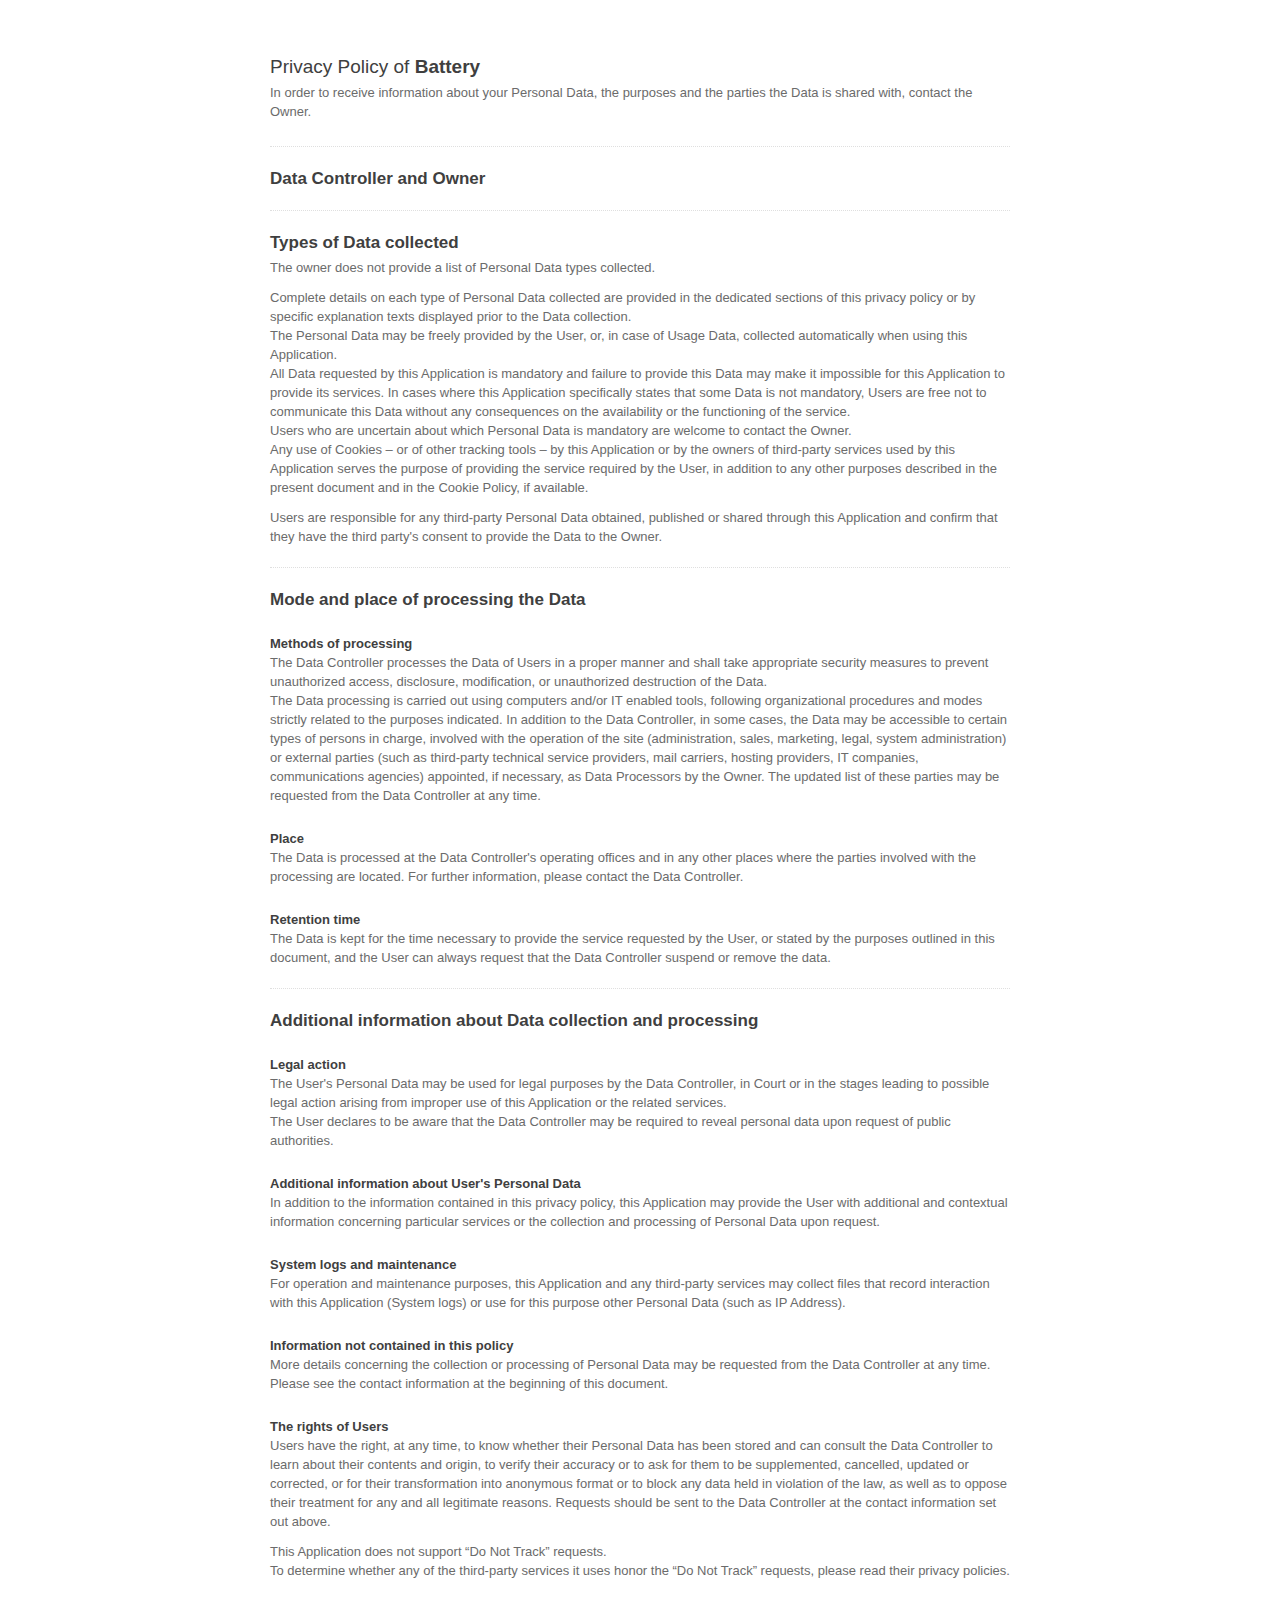
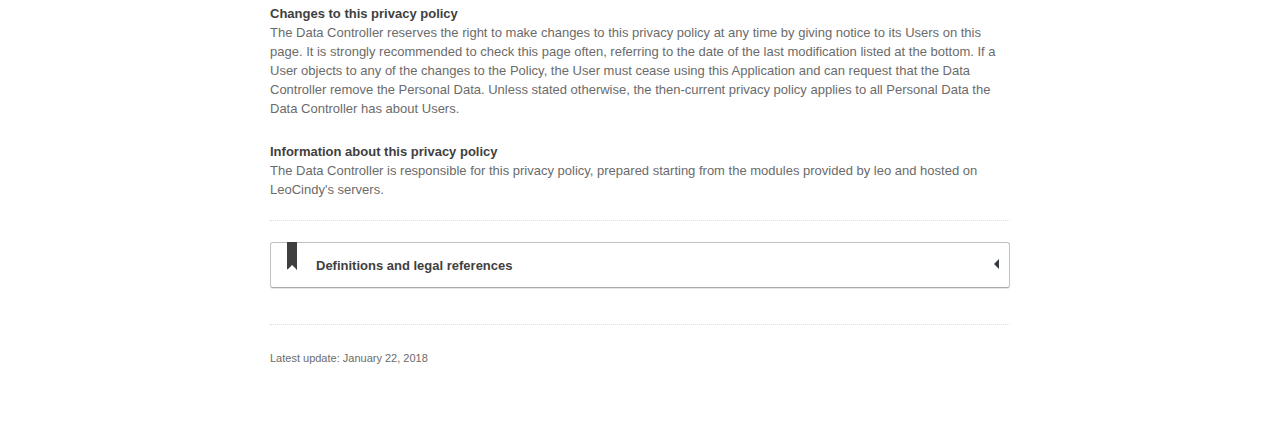
==== commit 78cd4d14: "correct name" ====
--- a/batteryApp/privacyPolicy/index.html
+++ b/batteryApp/privacyPolicy/index.html
@@ -3,7 +3,7 @@
 <head>
 
 
-    <title>Privacy Policy of 1ContentFarms</title>
+    <title>Privacy Policy of Battery</title>
 
     <meta content="This Application collects some Personal Data from its Users." name="description">
     <meta content="privacy policy" name="keywords">
@@ -34,7 +34,7 @@
 
                 <div class="l_header">
 
-                    <h1>Privacy Policy of <strong>1ContentFarms</strong></h1>
+                    <h1>Privacy Policy of <strong>Battery</strong></h1>
 
                     <p>In order to receive information about your Personal Data, the purposes and the parties the Data
                         is shared with, contact the Owner.</p>
